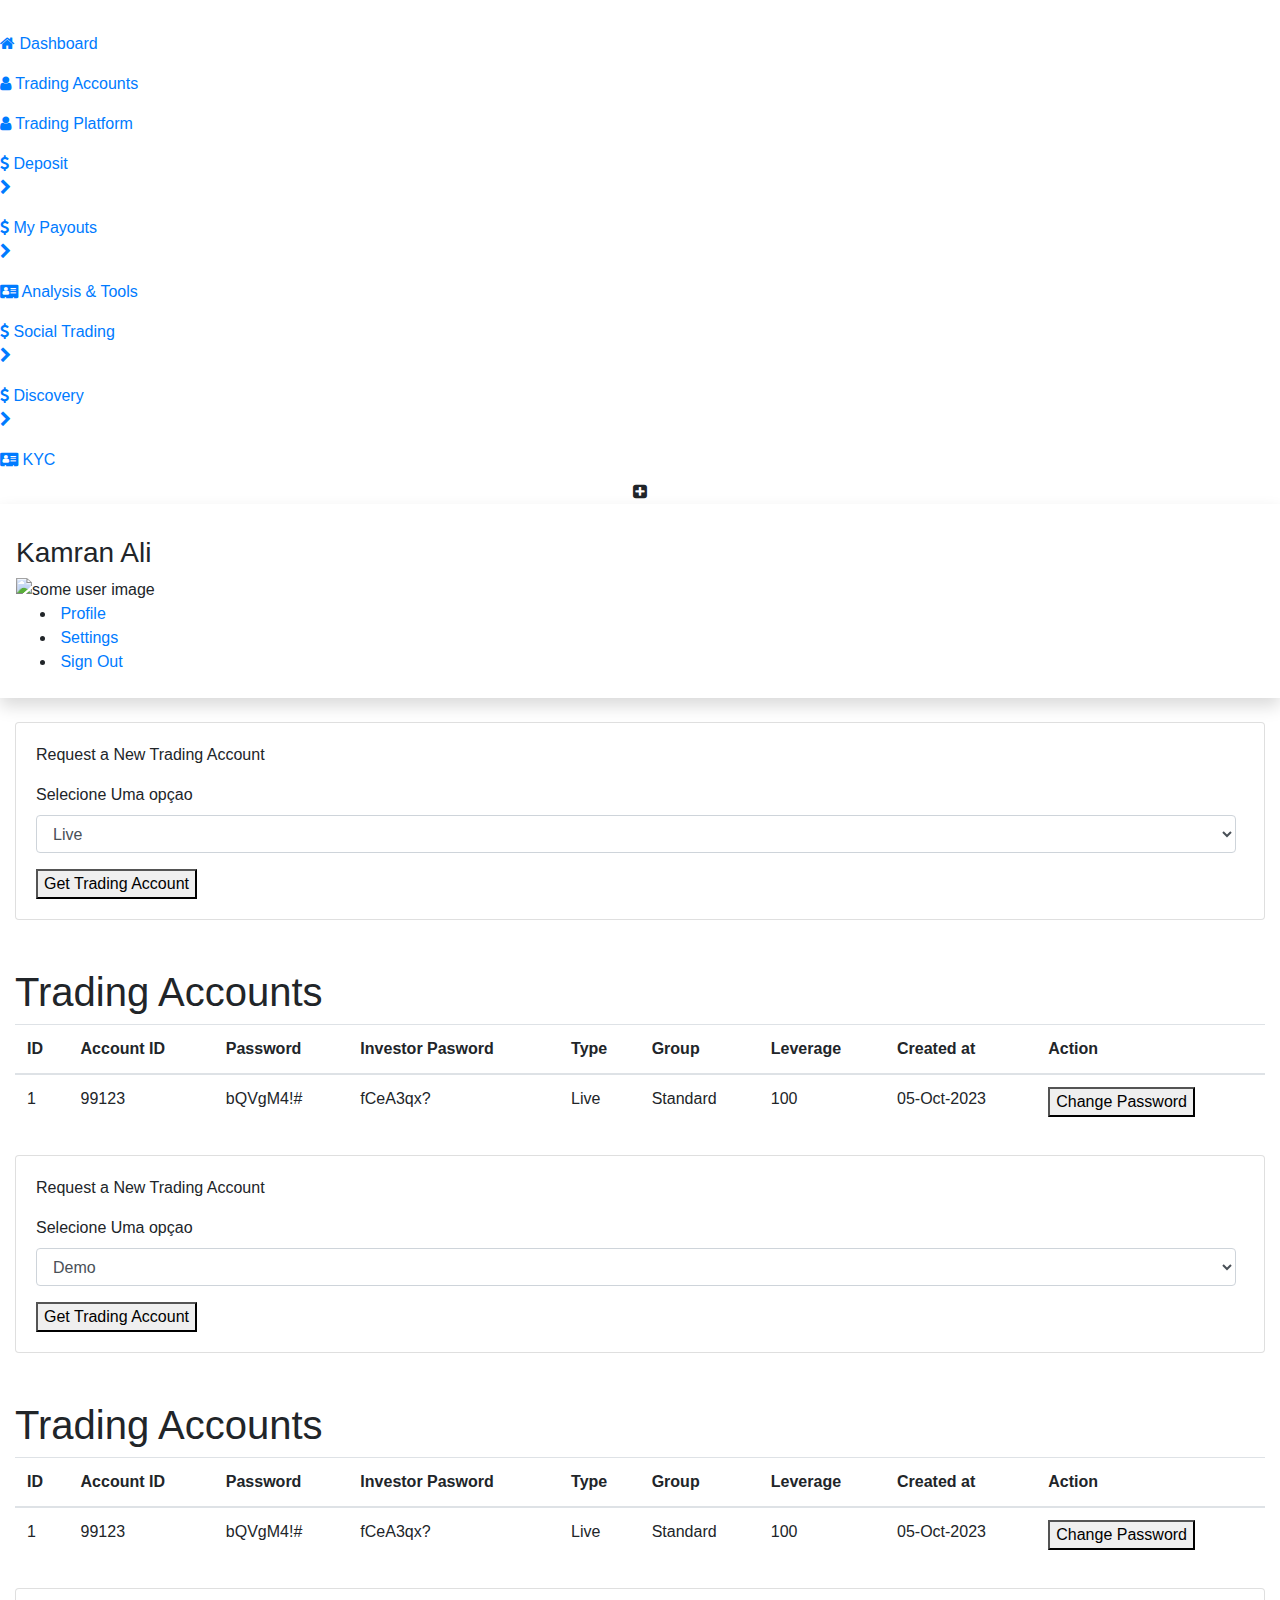
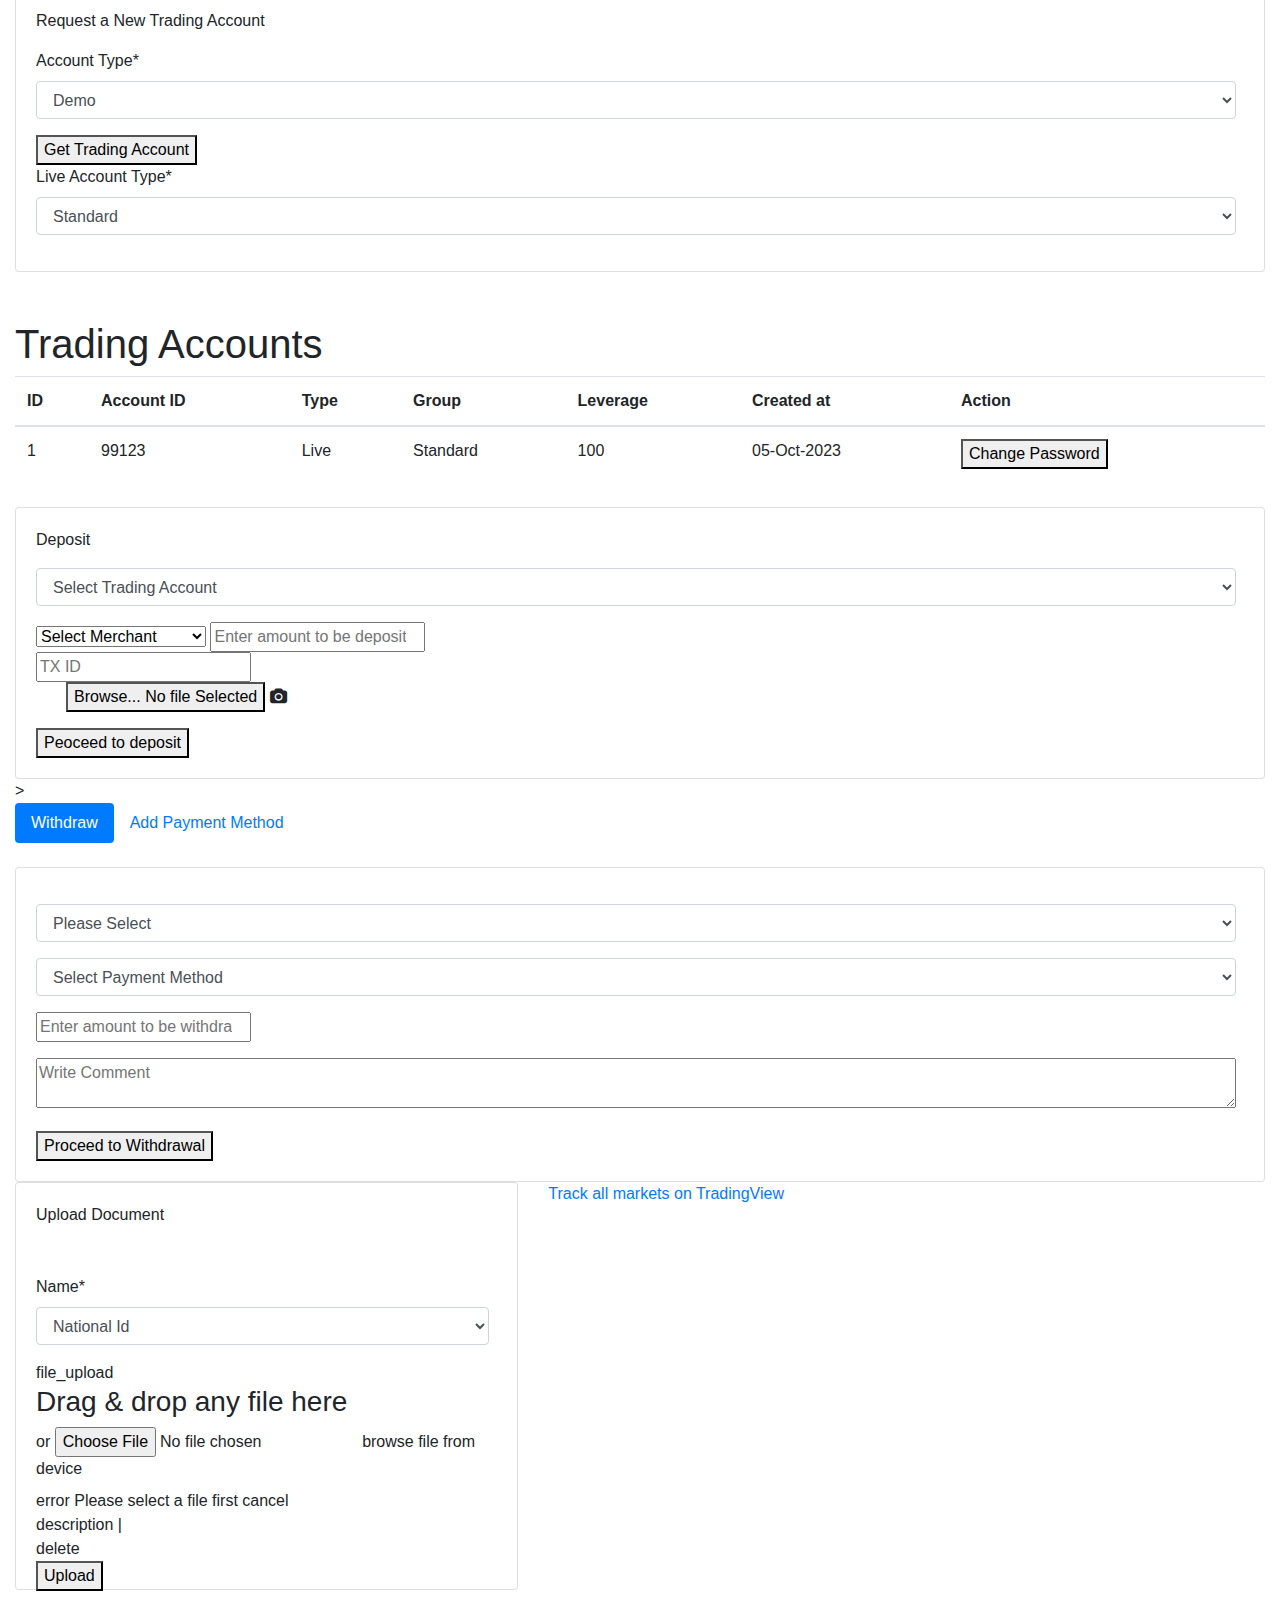
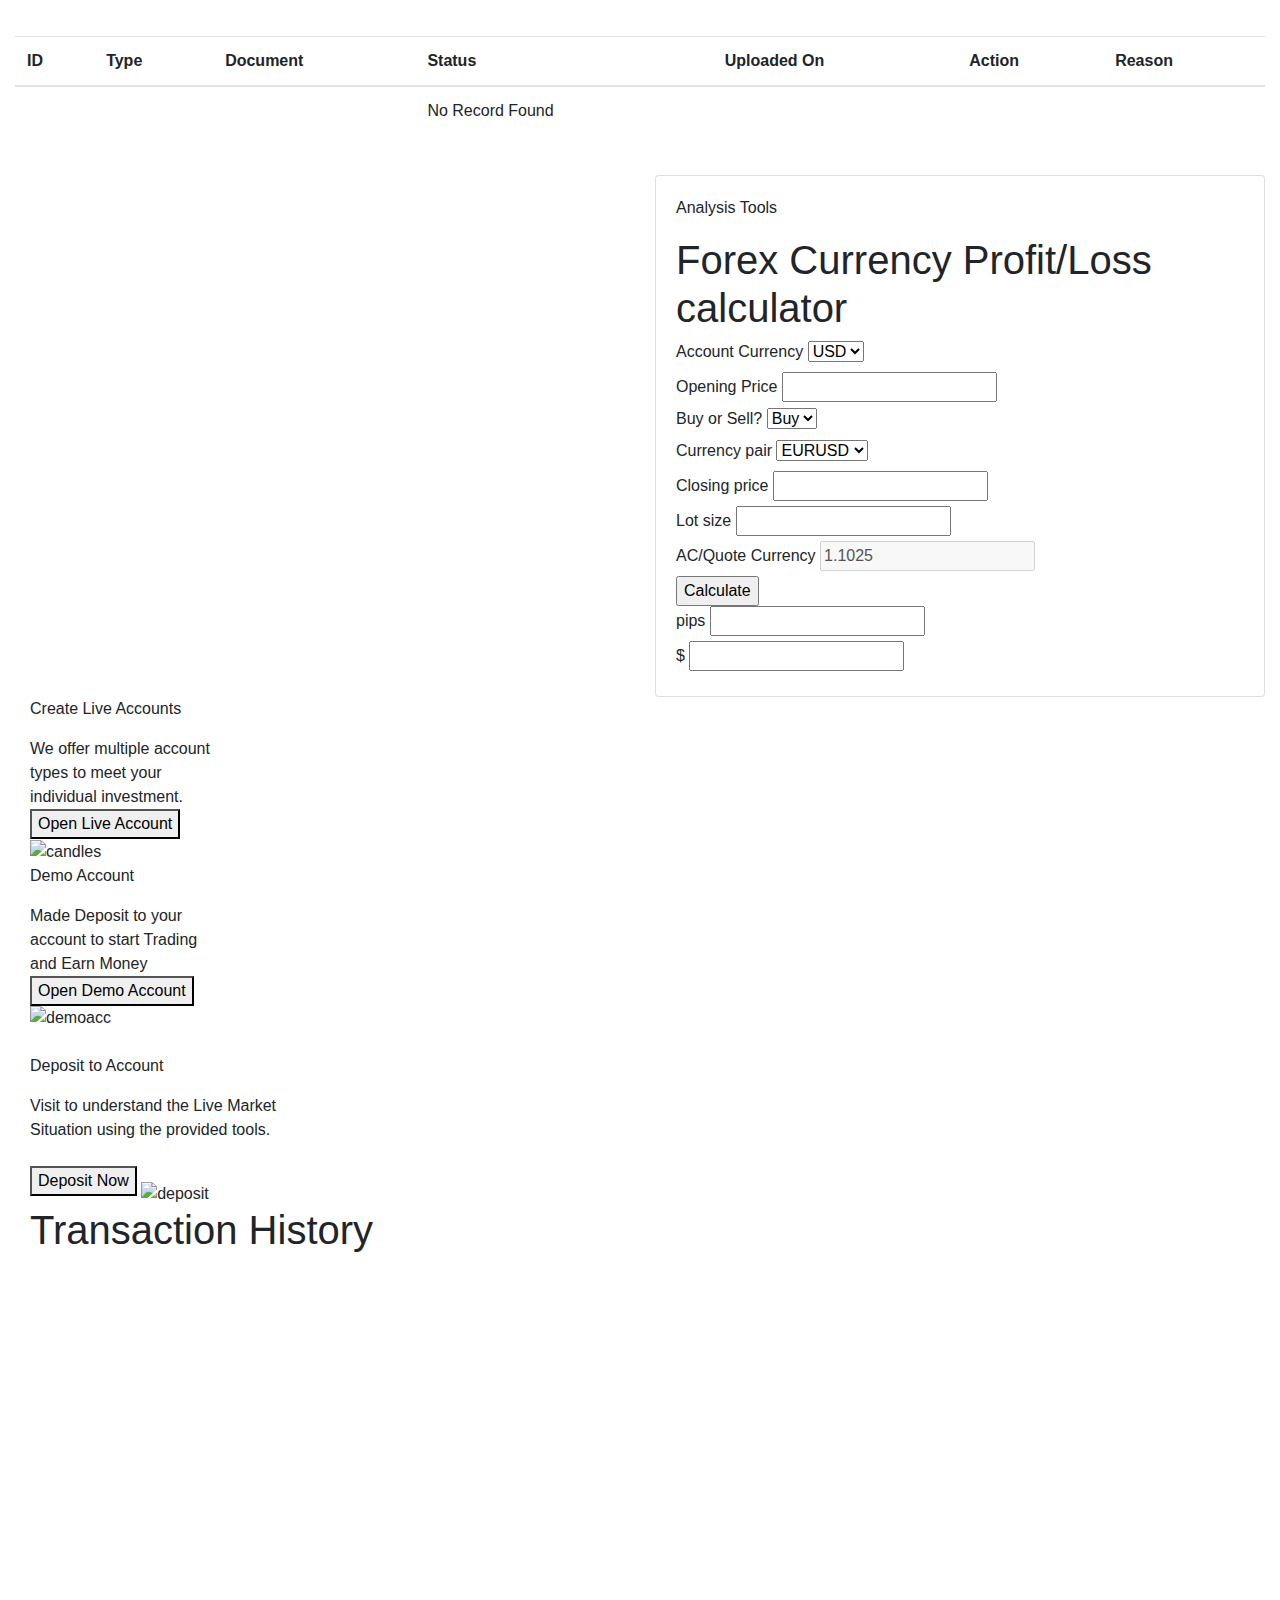
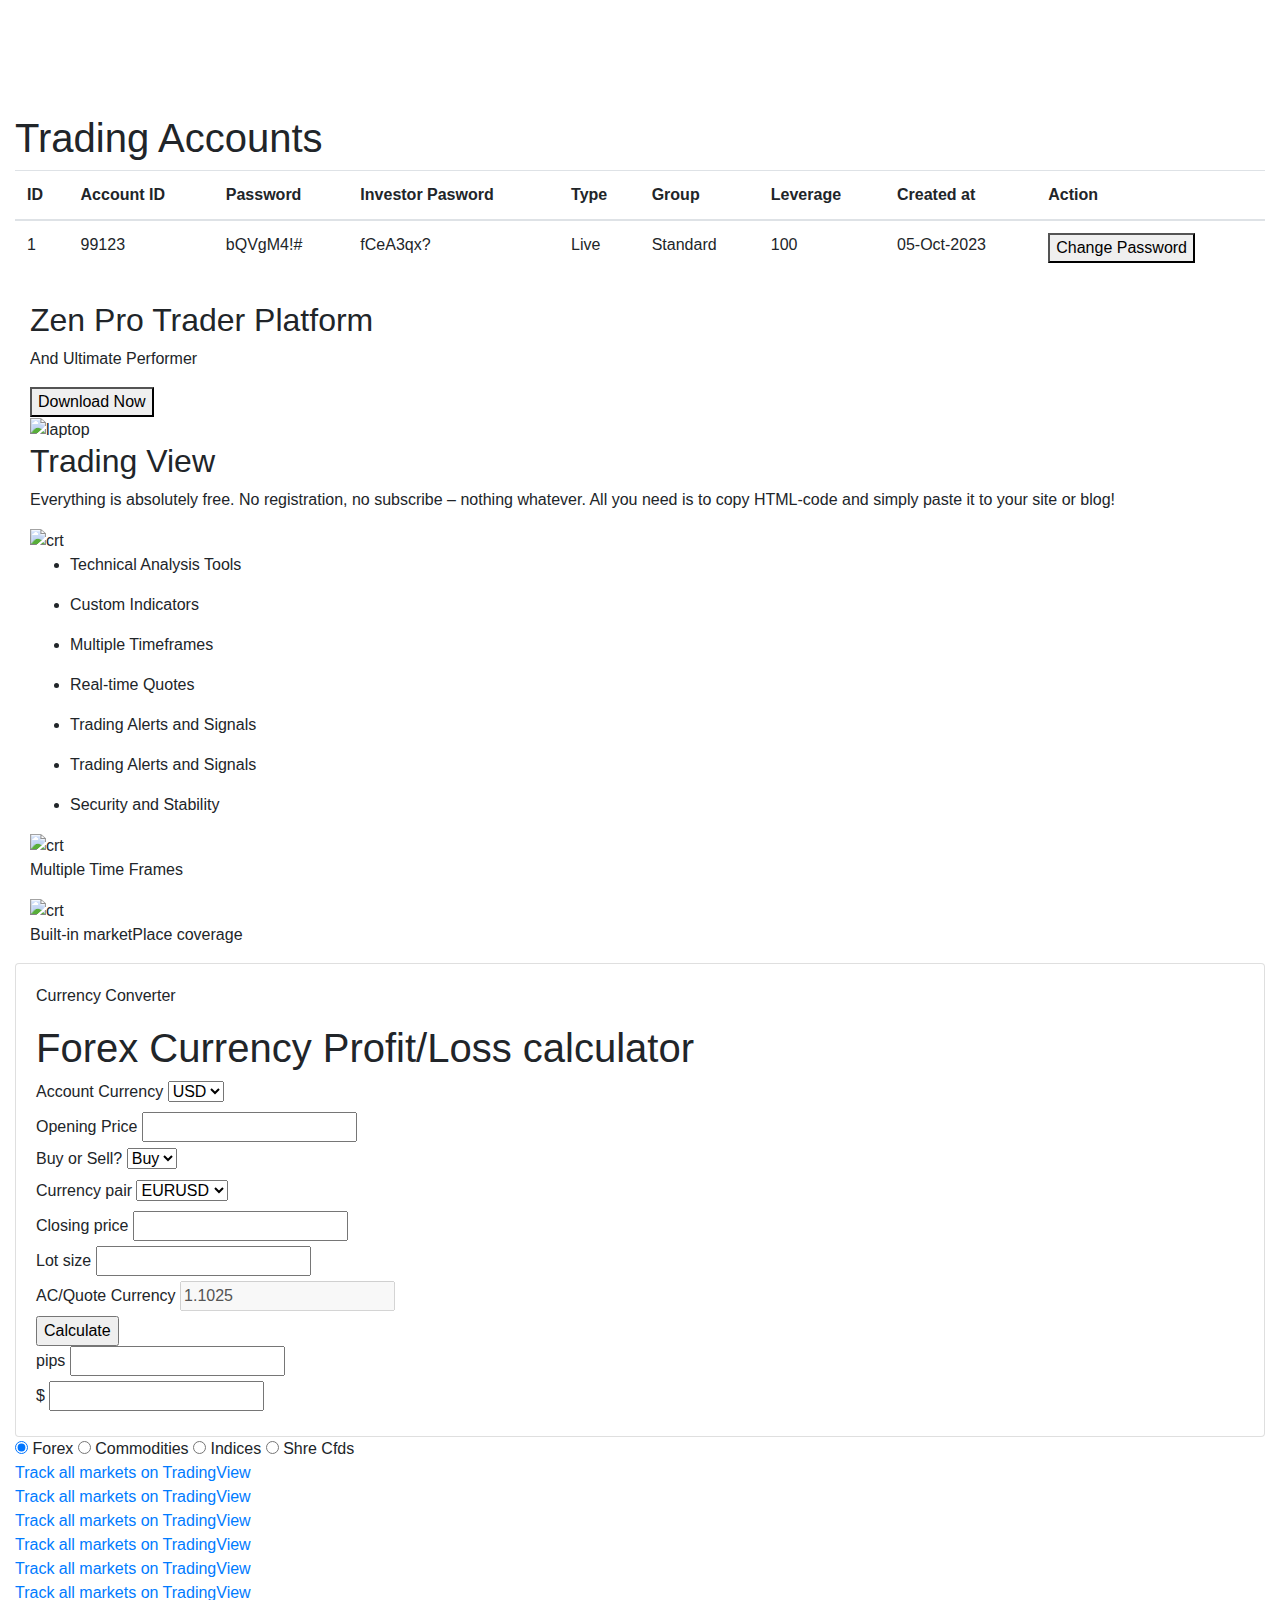
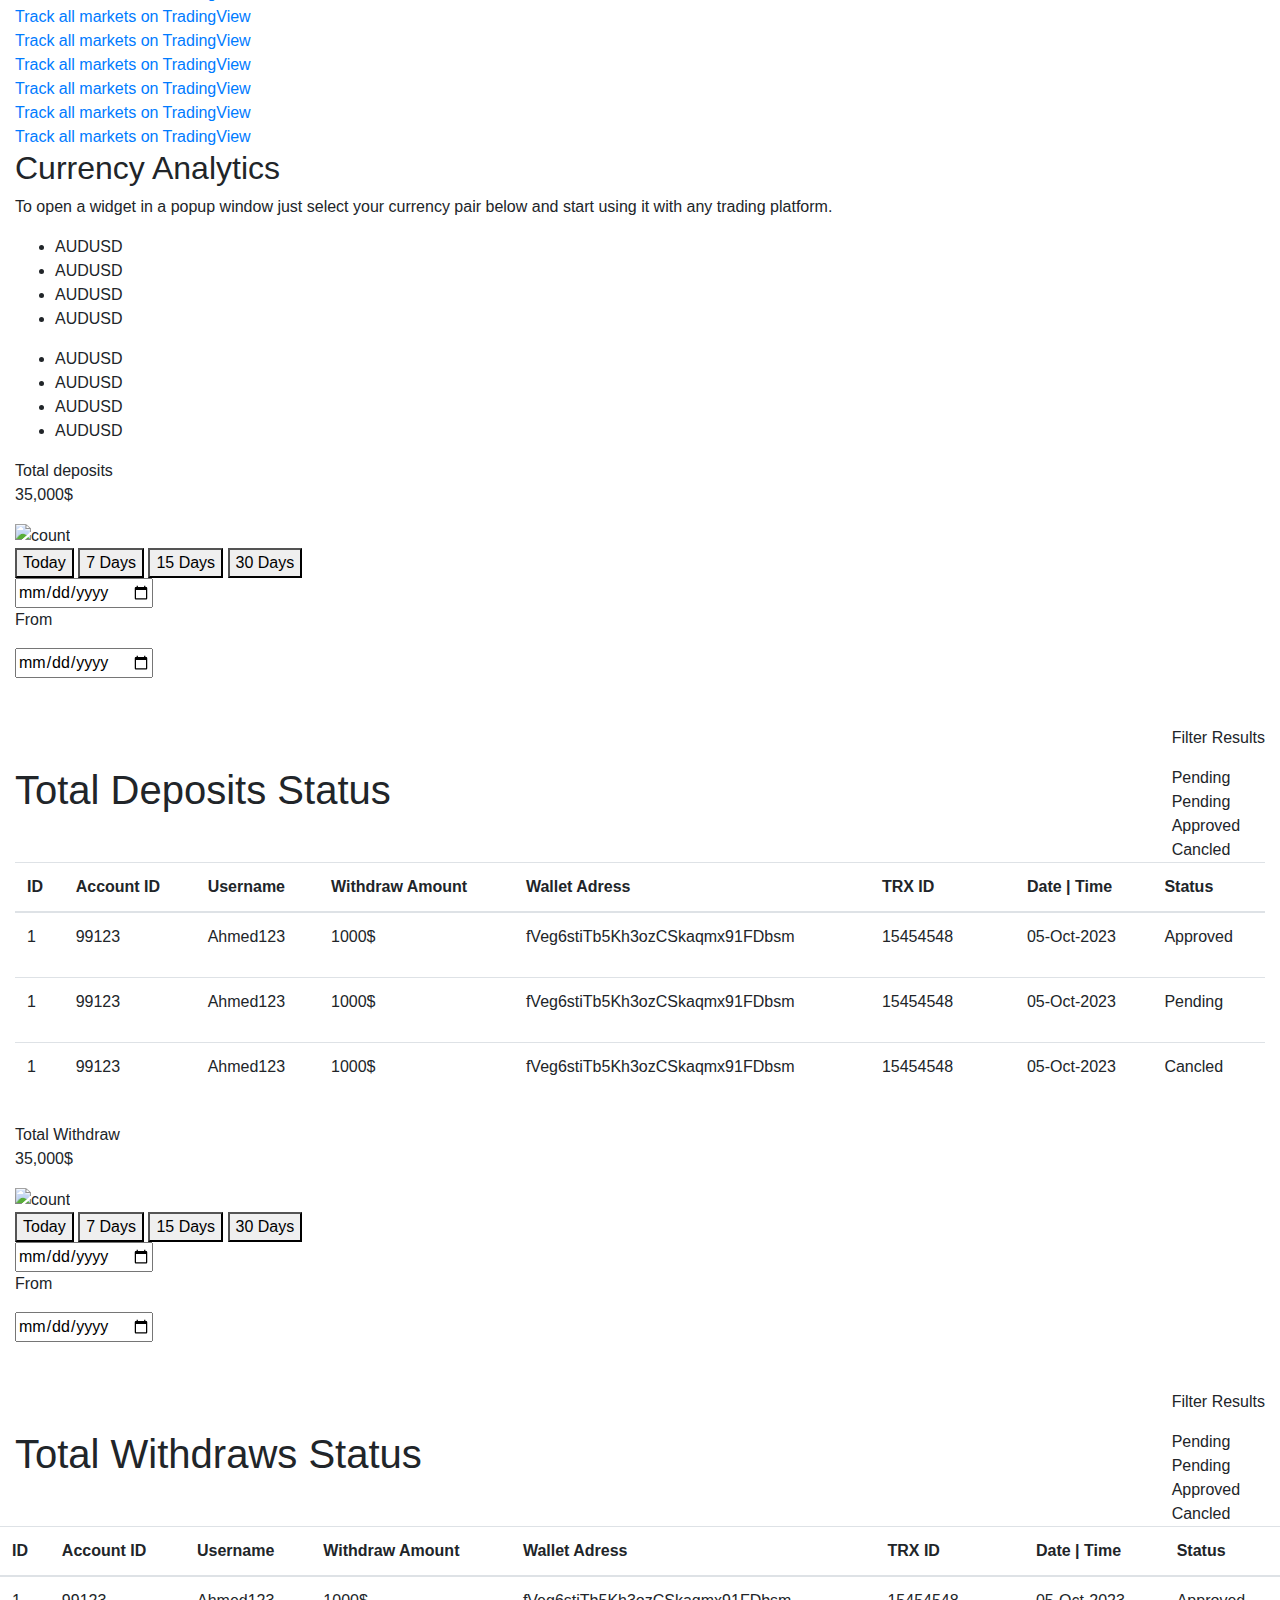
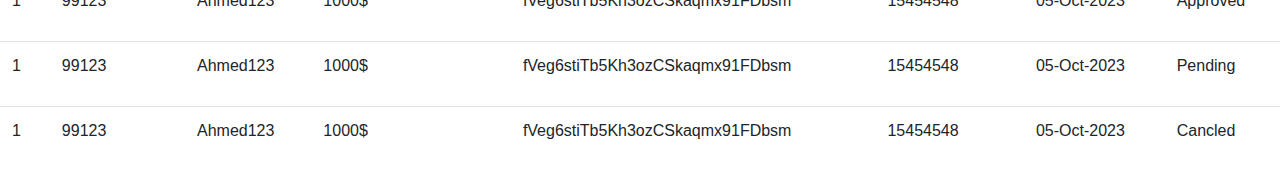
==== index.html @ 0a009529 "userdashboard" ====
<!DOCTYPE html>
<html lang="en">

<head>
  <meta charset="utf-8" />
  <meta http-equiv="X-UA-Compatible" content="IE=edge" />
  <meta name="viewport" content="width=device-width, initial-scale=1, shrink-to-fit=no" />

  <title>Dashboard</title>

  <!-- Custom fonts for this template-->
  <link rel="stylesheet" href="https://cdnjs.cloudflare.com/ajax/libs/font-awesome/4.7.0/css/font-awesome.min.css" />

  <link
    href="https://fonts.googleapis.com/css?family=Nunito:200,200i,300,300i,400,400i,600,600i,700,700i,800,800i,900,900i"
    rel="stylesheet" />
  <link href="https://maxcdn.bootstrapcdn.com/bootstrap/4.0.0/css/bootstrap.min.css" rel="stylesheet" />
  <!-- Custom styles for this template-->
  <link href="css/custom.css" rel="stylesheet" />
  <link rel="stylesheet" href="https://cdn.jsdelivr.net/npm/bootstrap@4.6.2/dist/css/bootstrap.min.css"
    integrity="sha384-xOolHFLEh07PJGoPkLv1IbcEPTNtaed2xpHsD9ESMhqIYd0nLMwNLD69Npy4HI+N" crossorigin="anonymous" />
  <link rel="stylesheet" href="https://maxcdn.bootstrapcdn.com/bootstrap/4.3.1/css/bootstrap.min.css">
  <script src="https://ajax.googleapis.com/ajax/libs/jquery/3.4.1/jquery.min.js">
  </script>
  <script src="https://cdnjs.cloudflare.com/ajax/libs/popper.js/1.14.7/umd/popper.min.js">
  </script>
  <script src="https://maxcdn.bootstrapcdn.com/bootstrap/4.3.1/js/bootstrap.min.js">
  </script>
</head>

<body id="page-top">
  <!-- Page Wrapper -->
  <div id="wrapper">
    <!-- Sidebar -->
    <ul class="navbar-nav bg-gradient-primary sidebar sidebar-dark accordion" id="accordionSidebar">
      <!-- Sidebar - Brand -->
      <a class="sidebar-brand d-flex align-items-center justify-content-center" href="index.html">
        <div class="sidebar-brand-text mx-3">
          <img src="/img/logo-new.png" alt="" class="log-with">
        </div>
      </a>

      <!-- Nav Item - Dashboard -->
      <li class="nav-item active">
        <a class="nav-link" href="index.html">
          <div class="navLinkWrap">
            <i class="fa fa-home Navicon" aria-hidden="true"></i>
            <span>Dashboard</span>
          </div>
        </a>
      </li>

      <!-- Nav Item - Pages Collapse Menu -->


      <li class="nav-item">
        <a class="nav-link collapsed" href="#" id="switchButton3">
          <div class="navLinkWrap">
            <i class="fa fa-user Navicon" aria-hidden="true"></i>
            <span>Trading Accounts</span>
          </div>
        </a>
      </li>
      <li class="nav-item">
        <a class="nav-link collapsed" href="#" id="switchButton3">
          <div class="navLinkWrap">
            <i class="fa fa-user Navicon" aria-hidden="true"></i>
            <span id="switchButton15">Trading Platform</span>

          </div>
        </a>
      </li>
      <!-- Deposit new -->
      <li class="nav-item">
        <a class="nav-link collapsed" href="#" data-toggle="collapse" data-target="#collapseseven" aria-expanded="true"
          aria-controls="collapseseven">
          <div class="navLinkWrap">
            <i class="fa fa-usd Navicon" aria-hidden="true"></i>
            <span>Deposit</span>
          </div>

          <i class="fa fa-chevron-right" aria-hidden="true"></i>
        </a>
        <div id="collapseseven" class="collapse" aria-labelledby="headingTwo" data-parent="#accordionSidebar">
          <div class="bg-custom py-2 collapse-inner rounded">

            <a class="collapse-item" id="switchButton9" href="#">Deposit now</a>
            <a class="collapse-item" id="switchButton10" href="#">Deposit Status</a>
          </div>
        </div>
      </li>
      <!-- Deposit new Emd -->
      <li class="nav-item">
        <a class="nav-link collapsed" href="#" data-toggle="collapse" data-target="#collapseTwo" aria-expanded="true"
          aria-controls="collapseTwo">
          <div class="navLinkWrap">
            <i class="fa fa-usd Navicon" aria-hidden="true"></i>
            <span>My Payouts</span>
          </div>

          <i class="fa fa-chevron-right" aria-hidden="true"></i>
        </a>
        <div id="collapseTwo" class="collapse" aria-labelledby="headingTwo" data-parent="#accordionSidebar">
          <div class="bg-custom py-2 collapse-inner rounded">

            <a class="collapse-item" id="switchButton4" href="#">Withdraw Now</a>
            <a class="collapse-item" id="switchButton5" href="#">Withdraw Status</a>
          </div>
        </div>
      </li>

      <li class="nav-item" id="switchButton8">
        <a class="nav-link collapsed" href="#">
          <div class="navLinkWrap">
            <i class="fa fa-address-card Navicon" aria-hidden="true"></i>
            <span> Analysis & Tools</span>
          </div>
        </a>
      </li>
      <li class="nav-item">
        <a class="nav-link collapsed" href="#" data-toggle="collapse" data-target="#collapseThree" aria-expanded="true"
          aria-controls="collapseThree">
          <div class="navLinkWrap">
            <i class="fa fa-usd Navicon" aria-hidden="true"></i>
            <span>Social Trading</span>
          </div>

          <i class="fa fa-chevron-right" aria-hidden="true"></i>
        </a>
        <div id="collapseThree" class="collapse" aria-labelledby="headingTwo" data-parent="#accordionSidebar">
          <div class="bg-custom py-2 collapse-inner rounded">

            <a class="collapse-item" href="#">Social Trading Account</a>
            <a class="collapse-item" href="#">Social Trading Provider</a>
            <a class="collapse-item" href="#">Social Trading Login</a>
          </div>
        </div>
      </li>
      <li class="nav-item">
        <a class="nav-link collapsed" href="#" data-toggle="collapse" data-target="#collapsenew" aria-expanded="true"
          aria-controls="collapsenew">
          <div class="navLinkWrap">
            <i class="fa fa-usd Navicon" aria-hidden="true"></i>
            <span>Discovery</span>
          </div>

          <i class="fa fa-chevron-right" aria-hidden="true"></i>
        </a>
        <div id="collapsenew" class="collapse" aria-labelledby="headingTwo" data-parent="#accordionSidebar">
          <div class="bg-custom py-2 collapse-inner rounded">


            <a class="collapse-item" id="switchButton51" href="#">Technical Analysis</a>
            <a class="collapse-item" id="switchButton16" href="#">Currency Converter</a>
          </div>
        </div>
      </li>
      <li class="nav-item" id="switchButton7">
        <a class="nav-link collapsed" href="#">
          <div class="navLinkWrap">
            <i class="fa fa-address-card Navicon" aria-hidden="true"></i>
            <span>KYC</span>
          </div>
        </a>
      </li>




      <!-- Sidebar Toggler (Sidebar) -->
      <div class="text-center d-none d-md-inline sidebarPlus">
        <span class="rounded-circle border-0">
          <i id="sidebarToggle" class="fa fa-plus-square" aria-hidden="true"></i>
        </span>
      </div>
    </ul>
    <!-- End of Sidebar -->

    <!-- Content Wrapper -->
    <div id="content-wrapper" class="d-flex flex-column">
      <!-- Main Content -->
      <div id="content">
        <!-- Topbar -->
        <nav class="navbar navbar-expand navbar-light topbar mb-4 static-top shadow">
          <!-- Sidebar Toggle (Topbar) -->
         

          <!-- Topbar Navbar -->
          <div class="avatar_cus">
        <img src="/img/nova.png" alt="" class="nva">
            <div class="profile">
              <div class="user">
                <h3>Kamran Ali</h3>
              
              </div>
              <div class="img-box">
                <img src="https://i.postimg.cc/BvNYhMHS/user-img.jpg" alt="some user image">
              </div>
            </div>
            <div class="menucus">
              <ul>
                <li><a href="user-profile.html"><i class="ph-bold ph-user"></i>&nbsp;Profile</a></li>
                <li><a href="#"><i class="ph-bold ph-gear-six"></i>&nbsp;Settings</a></li>
                <li><a href="#"><i class="ph-bold ph-sign-out"></i>&nbsp;Sign Out</a></li>
              </ul>
            </div>
          </div>
        </nav>
        <!-- End of Topbar -->

        <!-- Begin Page Content -->
        <div class="body-pge">
          <!-- Live Screen -->
          <div class="button-inner-page" id="screen2">
            <div class="container-fluid">
              <div class="card  h-100">
                <div class="card-body">
                  <div class="row no-gutters align-items-center">
                    <div class="col mr-2">
                      <div class="card-ttle">
                        <p> Request a New Trading Account
                        </p>
                      </div>
                      <div class="custom mt-3">
                        <form action="" id="form2">
                          <div class="mb-3">
                            <label class="form-label">Selecione Uma opçao</label>
                            <select class="selectpicker form-control" title="Selecione uma opçao">
                              <option value="1">Live</option>
                            </select>
                          </div>
                          <button type="button" class="open-btn" id="myBtn">Get Trading Account</button>
                        </form>

                        <div class="resultado"></div>
                      </div>
                    </div>

                  </div>
                </div>
              </div>
              <div class="maintable">
                <div class="title-table mt-lg-5">
                  <h1>Trading Accounts</h1>
                </div>
              </div>
              <div class="table-trans">

                <table id="responsive-data-table" class="table dt-responsive nowrap" style="width:100%">
                  <thead>
                    <tr>
                      <th>ID </th>
                      <th>Account ID </th>
                      <th>Password</th>
                      <th>Investor Pasword</th>
                      <th>Type</th>
                      <th>Group</th>
                      <th>Leverage</th>
                      <th>Created at</th>
                      <th>Action</th>
                    </tr>
                  </thead>

                  <tbody>
                    <tr>
                      <td>1</td>
                      <td>99123</td>
                      <td>bQVgM4!#</td>
                      <td>fCeA3qx? </td>
                      <td>
                        <div class="live">
                          <p>Live</p>
                        </div>
                      </td>
                      <td>Standard</td>
                      <td>
                        <div class="levergae">
                          <p>100</p>
                        </div>
                      </td>
                      <td>05-Oct-2023 </td>
                      <td>
                        <div class="btns-ivestor">
                          <button>Change Password</button>

                        </div>
                      </td>
                    </tr>

                  </tbody>
                </table>
              </div>
            </div>

          </div>
          <!-- Demo Screen -->
          <div class="button-inner-page" id="demo">
            <div class="container-fluid">
              <div class="card  h-100">
                <div class="card-body">
                  <div class="row no-gutters align-items-center">
                    <div class="col mr-2">
                      <div class="card-ttle">
                        <p> Request a New Trading Account
                        </p>
                      </div>
                      <div class="custom mt-3">
                        <form action="" id="form2">
                          <div class="mb-3">
                            <label class="form-label">Selecione Uma opçao</label>
                            <select class="selectpicker form-control" title="Selecione uma opçao">
                              <option value="1">Demo</option>
                            </select>
                          </div>
                          <button type="submit" class="open-btn">Get Trading Account</button>
                        </form>

                        <div class="resultado"></div>
                      </div>
                    </div>

                  </div>
                </div>
              </div>
              <div class="maintable">
                <div class="title-table mt-lg-5">
                  <h1>Trading Accounts</h1>
                </div>
              </div>
              <div class="table-trans">

                <table id="responsive-data-table" class="table dt-responsive nowrap" style="width:100%">
                  <thead>
                    <tr>
                      <th>ID </th>
                      <th>Account ID </th>
                      <th>Password</th>
                      <th>Investor Pasword</th>
                      <th>Type</th>
                      <th>Group</th>
                      <th>Leverage</th>
                      <th>Created at</th>
                      <th>Action</th>
                    </tr>
                  </thead>

                  <tbody>
                    <tr>
                      <td>1</td>
                      <td>99123</td>
                      <td>bQVgM4!#</td>
                      <td>fCeA3qx? </td>
                      <td>
                        <div class="live">
                          <p>Live</p>
                        </div>
                      </td>
                      <td>Standard</td>
                      <td>
                        <div class="levergae">
                          <p>100</p>
                        </div>
                      </td>
                      <td>05-Oct-2023 </td>
                      <td>
                        <div class="btns-ivestor">
                          <button>Change Password</button>

                        </div>
                      </td>
                    </tr>

                  </tbody>
                </table>
              </div>
            </div>

          </div>
          <!-- Demo screen End  -->
          <!-- Trading Account -->
          <div class="button-inner-page" id="trading">
            <div class="container-fluid">
              <div class="card  h-100">
                <div class="card-body">
                  <div class="row no-gutters align-items-center">
                    <div class="col mr-2">
                      <div class="card-ttle">
                        <p> Request a New Trading Account
                        </p>
                      </div>
                      <div class="custom mt-3 trade-item">
                        <div class="form-trade">
                          <form action="" id="form3">
                            <div class="mb-3">
                              <label class="form-label text-label">Account Type*</label>
                              <select class="selectpicker form-control frm" title="Selecione uma opçao">
                                <option value="1">Demo</option>
                                <option value="1">Live</option>
                              </select>
                            </div>

                          </form>
                          <button class="open-btn" data-toggle="modal" data-target="#smallModaltwo">Get Trading
                            Account</button>
                        </div>

                        <form action="" id="form3">
                          <div class="mb-3">
                            <label class="form-label text-label">Live Account Type*</label>
                            <select class="selectpicker form-control frm" title="Selecione uma opçao">
                              <option value="1">Standard</option>
                              <option value="1">Pro</option>
                              <option value="1">ECN</option>
                              <option value="1">Zero</option>
                            </select>
                          </div>

                        </form>
                        <div class="resultado"></div>
                      </div>
                    </div>

                  </div>
                </div>
              </div>
              <div class="maintable">
                <div class="title-table mt-lg-5">
                  <h1>Trading Accounts</h1>
                </div>
              </div>
              <div class="table-trans">

                <table id="responsive-data-table" class="table dt-responsive nowrap" style="width:100%">
                  <thead>
                    <tr>
                      <th>ID </th>
                      <th>Account ID </th>
                      <!-- <th>Password</th>
                      <th>Investor Pasword</th> -->
                      <th>Type</th>
                      <th>Group</th>
                      <th>Leverage</th>
                      <th>Created at</th>
                      <th>Action</th>
                    </tr>
                  </thead>

                  <tbody>
                    <tr>
                      <td>1</td>
                      <td>99123</td>
                      <!-- <td>bQVgM4!#</td>
                      <td>fCeA3qx? </td> -->
                      <td>
                        <div class="live">
                          <p>Live</p>
                        </div>
                      </td>
                      <td>Standard</td>
                      <td>
                        <div class="levergae">
                          <p>100</p>
                        </div>
                      </td>
                      <td>05-Oct-2023 </td>
                      <td>
                        <div class="btns-ivestor">
                          <button>Change Password</button>

                        </div>
                      </td>
                    </tr>

                  </tbody>
                </table>
              </div>
            </div>

          </div>

          <!-- Deposits sidebar clicking -->
          <div class="button-inner-page" id="Deposits">
            <div class="container-fluid">
              <div class="card  h-100">
                <div class="card-body">
                  <div class="row no-gutters align-items-center">
                    <div class="col mr-2">
                      <div class="card-ttle">
                        <p> Deposit
                        </p>
                      </div>
                      <div class="custom mt-3 trade-item">
                        <div class="form-trade6">
                          <form action="" id="form3">
                            <div class="mb-3">
                              <select class="selectpicker form-control frm" title="Selecione uma opçao">
                                <option value="1">Select Trading Account</option>

                              </select>
                            </div>

                          </form>
                          <form action="" id="form3">
                            <div class="mb-3">
                              <select>
                                <option value="1">Select Merchant</option>
                                <option value="1" id="switchButton61">Tether/USDT TRC20</option>
                                <option value="1" id="switchButton62">BitCoin</option>
                                <option value="1" id="switchButton63">TopUp</option>
                                <option value="1" id="switchButton64">Tron - TRX</option>
                                <option value="1" id="switchButton65">Perfect Money</option>
                                <option value="1" id="switchButton66">DogeCoin</option>
                                <option value="1" id="switchButton67">Binanece - BNB</option>
                                <option value="1" id="switchButton68">Steller - XLM </option>
                                <option value="1" id="switchButton69">Shiba Inu - SHIB</option>
                                <option value="1" id="switchButton70">Prometeus - PROM</option>
                                <option value="1" id="switchButton71">Ripple - XRP</option>
                                <option value="1" id="switchButton72">Cardano - ADA</option>

                              </select>
                              <input type="number" placeholder="Enter amount to be deposit" class="amint">
                              <div class="screensht" id="option1Content">
                                <input type="text" name="" id="" placeholder="TX ID">
                                <div class="container">
                                  <div class="row">
                                    <div class="form-groupddd">

                                      <div class="file-upload">
                                        <button class="btn-upload">
                                          <span class="text-browse">Browse..</span>
                                          <span class="text-file-name">No file selected</span>
                                        </button>
                                        <i class="fa fa-camera i-pic-upload"></i>
                                        <i class="i-deselect"></i>
                                        <input type="file" class="form-control d-none" id="s-pic">
                                      </div>
                                    </div>
                                  </div>

                                </div>
                              </div>
                            </div>


                          </form>
                          <button class="open-btn">Peoceed to deposit</button>
                        </div>
                      </div>
                    </div>

                  </div>
                </div>
              </div>
              >


            </div>

          </div>
          <!-- Deposit sidebar clicking End  -->

          <!-- withdraw sidebar clicking -->
          <div class="button-inner-page" id="withdrawnow">

            <div class="container-fluid">
              <div class="row">
                <div class="col-md-12">
                  <ul class="nav nav-pills">
                    <li class="nav-item-sys">
                      <a class="nav-link newwest active" data-toggle="pill" href="#flamingo" role="tab"
                        aria-controls="pills-flamingo" aria-selected="true">Withdraw</a>
                    </li>
                    <li class="nav-item-sys">
                      <a class="nav-link newwest" data-toggle="pill" href="#cuckoo" role="tab"
                        aria-controls="pills-cuckoo" aria-selected="false">Add Payment Method</a>
                    </li>


                  </ul>
                  <div class="tab-content">
                    <div class="tab-pane fade show active" id="flamingo" role="tabpanel" aria-labelledby="flamingo-tab">
                      <div class="card  h-100 mt-4">
                        <div class="card-body">
                          <div class="row no-gutters align-items-center">
                            <div class="col mr-2">

                              <div class="custom mt-3 trade-item">
                                <div class="form-trade6">
                                  <form action="" id="form3">
                                    <div class="mb-3">
                                      <select class="selectpicker form-control frm" title="Selecione uma opçao">
                                        <option value="1">Please Select</option>

                                      </select>
                                      <form action="" id="form3">
                                        <div class="mt-3">
                                          <select class="selectpicker form-control frm" title="Selecione uma opçao">
                                            <option value="1">Select Payment Method</option>
    
    
                                          </select>
                                        </div>
    
                                      </form>
                                      <input type="number" placeholder="Enter amount to be withdrawal" class="mt-3">
                                      
                                      <textarea class="textarea mt-3" ng-model="text2" placeholder="Write Comment" style="width: 100%; height: 50px;"></textarea>
                                    </div>

                                  </form>
                                 

                                  <button class="open-btn" id="myBtn2">Proceed to Withdrawal</button>
                                </div>
                              </div>
                            </div>

                          </div>
                        </div>
                      </div>
                    </div>

                    <div class="tab-pane fade" id="cuckoo" role="tabpanel" aria-labelledby="profile-tab">
                      <div class="card  h-100 mt-4">
                        <div class="card-body">
                          <div class="row no-gutters align-items-center">
                            <div class="col mr-2">

                              <div class="custom mt-3 trade-item">
                                <div class="form-trade6">
                                  <form action="" id="form3">
                                    <div class="mb-3">
                                      <select class="selectpicker form-control frm" title="Selecione uma opçao">
                                        <option value="1">Please Select</option>

                                      </select>
                                      <form action="" id="form3 ">
                                        <div class="my-3">
                                          <select class="selectpicker form-control frm" title="Selecione uma opçao">
                                            <option value="1">Select Payment Method</option>
                                            <option id="switchButton12">Wire transfer</option>
                                            <option>Bit Coin</option>
                                            <option>Perfect Money</option>
                                            <option>USDT / Tether</option>
                                            <option>Doge Coin</option>
                                            <option>BNB</option>
                                            <option>ETH</option>
                                            <option>XLM</option>
                                            <option>SHIB</option>
                                            <option>PROM</option>
                                            <option>XRP</option>
                                            <option>ADA</option>
                                            <option>TRX</option>

                                          </select>
                                        </div>

                                      </form>
                                      <input type="text" placeholder="Enter Wallet Adress" >
                                      <input type="text" placeholder="Enter Account Title" class="my-3">
                                      
                                    
                                    </div>

                                  </form>


                                  <button class="open-btn" id="myBtn2">Submit</button>
                                </div>
                              </div>
                            </div>

                          </div>
                        </div>
                      </div>
                      <div class="button-inner-page-n">
                        <div class="container-fluid">
                          <!-- Filter Total Sum -->
                        
                          <!-- Filter End  -->
              
                          <div class="table-trans">
              
                            <table id="responsive-data-table" class="table dt-responsive nowrap" style="width:100%">
                              <thead>
                                <tr>
                                  <th>ID </th>
                                  <th>Account ID </th>
                                  <th>Username</th>
                                  <th>Demo / Live</th>
                                  <th>Payment Method</th>
                                  <th>Wallet Adress</th>
                                 
                                  <th></th>
                                  <th>Account Title</th>
                                  <th>Action </th>
                                </tr>
                              </thead>
              
                              <tbody>
                                <tr>
                                  <td>1</td>
                                  <td>99123</td>
                                  <td>Ahmed123</td>
                                  <td>
                                    <div class="live">
                                      <p>Live</p>
                                    </div>
                                  </td>
                                  <td>Wire Transfer</td>
                                  <td>
                                    fVeg6stiTb5Kh3ozCSkaqmx91FDbsm
                                  </td>
                                 
                                  <td>
              
                                  </td>
                                  <td>Junaid Mirza </td>
                                  <td>
                                    <button class="edt">Edit</button>
                                  </td>
                                </tr>
                                <tr>
                                  <td>1</td>
                                  <td>99123</td>
                                  <td>Ahmed123</td>
                                  <td>
                                    <div class="live">
                                      <p>Live</p>
                                    </div>
                                  </td>
                                  <td>Wire Transfer</td>
                                  <td>
                                    fVeg6stiTb5Kh3ozCSkaqmx91FDbsm
                                  </td>
                                 
                                  <td>
              
                                  </td>
                                  <td>Junaid Mirza </td>
                                  <td>
                                    <button class="edt">Edit</button>
                                  </td>
                                </tr>
                                <tr>
                                  <td>1</td>
                                  <td>99123</td>
                                  <td>Ahmed123</td>
                                  <td>
                                    <div class="live">
                                      <p>Live</p>
                                    </div>
                                  </td>
                                  <td>Wire Transfer</td>
                                  <td>
                                    fVeg6stiTb5Kh3ozCSkaqmx91FDbsm
                                  </td>
                                 
                                  <td>
              
                                  </td>
                                  <td>Junaid Mirza </td>
                                  <td>
                                    <button class="edt">Edit</button>
                                  </td>
                                </tr>
                                <tr>
                                  <td>1</td>
                                  <td>99123</td>
                                  <td>Ahmed123</td>
                                  <td>
                                    <div class="live">
                                      <p>Live</p>
                                    </div>
                                  </td>
                                  <td>Wire Transfer</td>
                                  <td>
                                    fVeg6stiTb5Kh3ozCSkaqmx91FDbsm
                                  </td>
                                 
                                  <td>
              
                                  </td>
                                  <td>Junaid Mirza </td>
                                  <td>
                                    <button class="edt">Edit</button>
                                  </td>
                                </tr>
                              </tbody>
              
                            </table>
                          </div>
                        </div>
              
                      </div>
                     
                    </div>

                  </div>

                </div>
              </div>
            </div>


            <!-- ==== 1 ==== -->

            <!-- Bit Coin Wallet Adress-->
            <!-- input When the user clicks on 'Wallet,' the current div currently displayed should hide, and the div below it should appear. Additionally, the modal should close after clicking this button -->
            <!-- <div class="container-fluid">
              <div class="card  h-100">
                <div class="card-body">
                  <div class="row no-gutters align-items-center">
                    <div class="col mr-2">
                      <div class="card-ttle-gate">
                        <p> Bitcoin
                        </p>
                       <div class="gateway-inp">
                        <input type="text" name="" id="" placeholder="Your Bit Coin Wallet Adress">
                       </div>
                       <div class="updte">
                         <button>Update Details</button>
                       </div>
                      </div>
                     
                    </div>

                  </div>
                </div>
              </div>
             
            </div> -->

            <!--Bit Coin Wallet Adress End -->

            <!-- ==== 2 ==== -->

            <!--Perfect Money Adress -->

            <!-- input When the user clicks on 'Wallet,' the current div currently displayed should hide, and the div below it should appear. Additionally, the modal should close after clicking this button -->
            <!-- <div class="container-fluid">
              <div class="card  h-100">
                <div class="card-body">
                  <div class="row no-gutters align-items-center">
                    <div class="col mr-2">
                      <div class="card-ttle-gate">
                        <p> Perfect Money ID
                        </p>
                       <div class="gateway-inp">
                        <input type="text" name="" id="" placeholder="Your Perfect Money ID">
                       </div>
                       <div class="updte">
                         <button>Update Details</button>
                       </div>
                      </div>
                     
                    </div>

                  </div>
                </div>
              </div>
             
            </div> -->

            <!--Perfect Money Adress End -->

            <!-- ==== 3 ==== -->

            <!--Usdt/Tether Wallet Adress -->

            <!-- input When the user clicks on 'Wallet,' the current div currently displayed should hide, and the div below it should appear. Additionally, the modal should close after clicking this button -->
            <!-- <div class="container-fluid">
              <div class="card  h-100">
                <div class="card-body">
                  <div class="row no-gutters align-items-center">
                    <div class="col mr-2">
                      <div class="card-ttle-gate">
                        <p> Usdt/Tether Wallet
                        </p>
                       <div class="gateway-inp">
                        <input type="text" name="" id="" placeholder="Your Usdt/Tether Wallet Adress">
                       </div>
                       <div class="updte">
                         <button>Update Details</button>
                       </div>
                      </div>
                     
                    </div>

                  </div>
                </div>
              </div>
             
            </div> -->

            <!--Usdt/Tether Wallet Adress End -->

            <!-- ==== 4 ==== -->

            <!--DogeCoin Wallet Adress -->

            <!-- input When the user clicks on 'Wallet,' the current div currently displayed should hide, and the div below it should appear. Additionally, the modal should close after clicking this button -->
            <!-- <div class="container-fluid">
              <div class="card  h-100">
                <div class="card-body">
                  <div class="row no-gutters align-items-center">
                    <div class="col mr-2">
                      <div class="card-ttle-gate">
                        <p> DogeCoin Wallet
                        </p>
                       <div class="gateway-inp">
                        <input type="text" name="" id="" placeholder="Your DogeCoin Wallet Adress">
                       </div>
                       <div class="updte">
                         <button>Update Details</button>
                       </div>
                      </div>
                     
                    </div>

                  </div>
                </div>
              </div>
             
            </div> -->

            <!--DogeCoin Wallet Adress End -->

            <!-- ==== 5 ==== -->

            <!--BNB Wallet Wallet Adress -->

            <!-- input When the user clicks on 'Wallet,' the current div currently displayed should hide, and the div below it should appear. Additionally, the modal should close after clicking this button -->
            <!-- <div class="container-fluid">
              <div class="card  h-100">
                <div class="card-body">
                  <div class="row no-gutters align-items-center">
                    <div class="col mr-2">
                      <div class="card-ttle-gate">
                        <p> BNB Wallet
                        </p>
                       <div class="gateway-inp">
                        <input type="text" name="" id="" placeholder="Your BNB Wallet Adress">
                       </div>
                       <div class="updte">
                         <button>Update Details</button>
                       </div>
                      </div>
                     
                    </div>

                  </div>
                </div>
              </div>
             
            </div> -->

            <!--BNB Wallet Adress End -->

            <!-- ==== 6 ==== -->

            <!--ETH Wallet Wallet Adress -->

            <!-- input When the user clicks on 'Wallet,' the current div currently displayed should hide, and the div below it should appear. Additionally, the modal should close after clicking this button -->
            <!-- <div class="container-fluid">
              <div class="card  h-100">
                <div class="card-body">
                  <div class="row no-gutters align-items-center">
                    <div class="col mr-2">
                      <div class="card-ttle-gate">
                        <p> ETH Wallet
                        </p>
                       <div class="gateway-inp">
                        <input type="text" name="" id="" placeholder="Your ETH Wallet Adress">
                       </div>
                       <div class="updte">
                         <button>Update Details</button>
                       </div>
                      </div>
                     
                    </div>

                  </div>
                </div>
              </div>
             
            </div> -->

            <!--ETH Wallet Adress End -->

            <!-- ==== 7 ==== -->

            <!--XLM Wallet Wallet Adress -->

            <!-- input When the user clicks on 'Wallet,' the current div currently displayed should hide, and the div below it should appear. Additionally, the modal should close after clicking this button -->
            <!-- <div class="container-fluid">
              <div class="card  h-100">
                <div class="card-body">
                  <div class="row no-gutters align-items-center">
                    <div class="col mr-2">
                      <div class="card-ttle-gate">
                        <p> XLM Wallet
                        </p>
                       <div class="gateway-inp">
                        <input type="text" name="" id="" placeholder="Your XLM Wallet Adress">
                       </div>
                       <div class="updte">
                         <button>Update Details</button>
                       </div>
                      </div>
                     
                    </div>

                  </div>
                </div>
              </div>
             
            </div> -->

            <!--XLM Wallet Adress End -->


            <!-- ==== 8 ==== -->

            <!--SHIB Wallet Wallet Adress -->

            <!-- input When the user clicks on 'Wallet,' the current div currently displayed should hide, and the div below it should appear. Additionally, the modal should close after clicking this button -->
            <!-- <div class="container-fluid">
              <div class="card  h-100">
                <div class="card-body">
                  <div class="row no-gutters align-items-center">
                    <div class="col mr-2">
                      <div class="card-ttle-gate">
                        <p> SHIB Wallet
                        </p>
                       <div class="gateway-inp">
                        <input type="text" name="" id="" placeholder="Your SHIB Wallet Adress">
                       </div>
                       <div class="updte">
                         <button>Update Details</button>
                       </div>
                      </div>
                     
                    </div>

                  </div>
                </div>
              </div>
             
            </div> -->

            <!--SHIB Wallet Adress End -->


            <!-- ==== 9 ==== -->

            <!--PROM Wallet Wallet Adress -->

            <!-- input When the user clicks on 'Wallet,' the current div currently displayed should hide, and the div below it should appear. Additionally, the modal should close after clicking this button -->
            <!-- <div class="container-fluid">
              <div class="card  h-100">
                <div class="card-body">
                  <div class="row no-gutters align-items-center">
                    <div class="col mr-2">
                      <div class="card-ttle-gate">
                        <p> PROM Wallet
                        </p>
                       <div class="gateway-inp">
                        <input type="text" name="" id="" placeholder="Your PROM Wallet Adress">
                       </div>
                       <div class="updte">
                         <button>Update Details</button>
                       </div>
                      </div>
                     
                    </div>

                  </div>
                </div>
              </div>
             
            </div> -->

            <!--PROM Wallet Adress End -->


            <!-- ==== 10 ==== -->

            <!--XRP Wallet Wallet Adress -->

            <!-- input When the user clicks on 'Wallet,' the current div currently displayed should hide, and the div below it should appear. Additionally, the modal should close after clicking this button -->
            <!-- <div class="container-fluid">
              <div class="card  h-100">
                <div class="card-body">
                  <div class="row no-gutters align-items-center">
                    <div class="col mr-2">
                      <div class="card-ttle-gate">
                        <p> XRP Wallet
                        </p>
                       <div class="gateway-inp">
                        <input type="text" name="" id="" placeholder="Your XRP Wallet Adress">
                       </div>
                       <div class="updte">
                         <button>Update Details</button>
                       </div>
                      </div>
                     
                    </div>

                  </div>
                </div>
              </div>
             
            </div> -->

            <!--XRP  Wallet Adress End -->


            <!-- ==== 11 ==== -->

            <!--ADA Wallet Wallet Adress -->

            <!-- input When the user clicks on 'Wallet,' the current div currently displayed should hide, and the div below it should appear. Additionally, the modal should close after clicking this button -->
            <!-- <div class="container-fluid">
              <div class="card  h-100">
                <div class="card-body">
                  <div class="row no-gutters align-items-center">
                    <div class="col mr-2">
                      <div class="card-ttle-gate">
                        <p> ADA Wallet
                        </p>
                       <div class="gateway-inp">
                        <input type="text" name="" id="" placeholder="Your ADA Wallet Adress">
                       </div>
                       <div class="updte">
                         <button>Update Details</button>
                       </div>
                      </div>
                     
                    </div>

                  </div>
                </div>
              </div>
             
            </div> -->

            <!--ADA  Wallet Adress End -->


            <!-- ==== 11 ==== -->

            <!--TRX Wallet Wallet Adress -->

            <!-- input When the user clicks on 'Wallet,' the current div currently displayed should hide, and the div below it should appear. Additionally, the modal should close after clicking this button -->
            <!-- <div class="container-fluid">
              <div class="card  h-100">
                <div class="card-body">
                  <div class="row no-gutters align-items-center">
                    <div class="col mr-2">
                      <div class="card-ttle-gate">
                        <p> TRX Wallet
                        </p>
                       <div class="gateway-inp">
                        <input type="text" name="" id="" placeholder="Your TRX Wallet Adress">
                       </div>
                       <div class="updte">
                         <button>Update Details</button>
                       </div>
                      </div>
                     
                    </div>

                  </div>
                </div>
              </div>
             
            </div> -->

            <!--TRX  Wallet Adress End -->

          </div>
          <!-- withdraw sidebar clicking End -->
          <!-- KYC Screen Start -->
          <div class="button-inner-page" id="KYC">
            <div class="container-fluid">
              <div class="row">
                <div class="col-xl-5 col-md-6 mb-4">
                  <div class="card" style="height: 95%;">
                    <div class="card-body">
                      <div class="row no-gutters align-items-center">
                        <div class="col mr-2">
                          <div class="card-ttle">
                            <p>Upload Document
                            </p>
                          </div>
                          <div class="form-trade7">
                            <form action="" id="form3">
                              <div class="mb-3 mt-lg-5">
                                <label class="form-label text-label">Name*</label>
                                <select class="selectpicker form-control frm" title="Selecione uma opçao">
                                  <option value="1">National Id</option>
                                  <option value="1">Passport</option>
                                  <option value="1">Driving Licence</option>
                                  <option value="1">Utillity Bill</option>
                                </select>
                              </div>

                            </form>
                            <form class="form-container" enctype='multipart/form-data'>
                              <div class="upload-files-container">
                                <div class="drag-file-area">
                                  <span class="material-icons-outlined upload-icon"> file_upload </span>
                                  <h3 class="dynamic-message"> Drag & drop any file here </h3>
                                  <label class="label"> or <span class="browse-files"> <input type="file"
                                        class="default-file-input" /> <span class="browse-files-text">browse file</span>
                                      <span>from device</span> </span> </label>
                                </div>
                                <span class="cannot-upload-message"> <span class="material-icons-outlined">error</span>
                                  Please select a file first <span
                                    class="material-icons-outlined cancel-alert-button">cancel</span> </span>
                                <div class="file-block">
                                  <div class="file-info"> <span
                                      class="material-icons-outlined file-icon">description</span> <span
                                      class="file-name"> </span> | <span class="file-size"> </span> </div>
                                  <span class="material-icons remove-file-icon">delete</span>
                                  <div class="progress-bar"> </div>
                                </div>
                                <button type="button" class="upload-button"> Upload </button>
                              </div>
                            </form>
                          </div>
                        </div>

                      </div>
                    </div>
                  </div>
                </div>
                <div class="col-xl-7 col-md-6 mb-4">
                  <!-- SimpleFX widget MARKET OVERVIEW - START -->
                  <!-- TradingView Widget BEGIN -->
                  <div class="tradingview-widget-container">
                    <div class="tradingview-widget-container__widget"></div>
                    <div class="tradingview-widget-copyright"><a href="https://www.tradingview.com/"
                        rel="noopener nofollow" target="_blank"><span class="blue-text">Track all markets on
                          TradingView</span></a></div>
                    <script type="text/javascript"
                      src="https://s3.tradingview.com/external-embedding/embed-widget-forex-cross-rates.js" async>
                        {
                          "width": 700,
                            "height": 600,
                              "currencies": [
                                "EUR",
                                "USD",
                                "JPY",
                                "GBP",
                                "CHF",
                                "AUD",
                                "CAD",
                                "NZD"
                              ],
                                "isTransparent": false,
                                  "colorTheme": "dark",
                                    "locale": "en"
                        }
                      </script>
                  </div>
                  <!-- TradingView Widget END -->
                  <!-- SimpleFX widget - END -->
                </div>
                <div class="col-xl-12 col-md-6 mb-4">

                  <div class="table-trans">

                    <table id="responsive-data-table" class="table dt-responsive nowrap" style="width:100%">
                      <thead>
                        <tr>
                          <th>ID </th>
                          <th>Type</th>
                          <th>Document</th>
                          <th>Status</th>
                          <th>Uploaded On </th>
                          <th>Action</th>
                          <th>Reason</th>

                        </tr>
                      </thead>

                      <tbody>
                        <tr>
                          <td></td>
                          <td></td>
                          <td></td>
                          <td> No Record Found</td>
                          <td>
                          </td>
                          <td></td>
                          <td>
                          </td>
                        </tr>

                      </tbody>
                    </table>
                  </div>
                </div>
              </div>


            </div>

          </div>
          <!-- KYC Screen End  -->

          <!--  Analysis & Tools -->

          <div class="button-inner-page" id="Analysis">
            <div class="container-fluid">
              <div class="row">
                <div class="col-md-6">
                  <iframe id="iframeforexQuotesWidget"
                    src="https://widget.myfxbook.com/widget/market-quotes.html?symbols=AUDUSD,EURGBP,EURUSD,GBPUSD,USDCAD,USDCHF,USDJPY"
                    style="border: 0px; position: relative; height: 396.5px; width: 100%;"
                    allowtransparency="true"></iframe>
                </div>
                <div class="col-md-6">
                  <div class="card  h-100">
                    <div class="card-body calculate">
                      <div class="row no-gutters align-items-center">
                        <div class="col mr-2">
                          <div class="card-ttle">
                            <p> Analysis Tools

                            </p>
                          </div>
                          <h1>Forex Currency Profit/Loss calculator</h1>
                          <div class="calculator calculator--large calculator--pl">

                            <form onsubmit="return profitLoss(event);" id="pl-calculator">


                              <div class="calculator__row">
                                <label for="acc-ccy">Account Currency</label>
                                <select name="" id="acct-ccy">
                                  <option value="USD">USD</option>
                                  <option value="EUR">EUR</option>
                                  <option value="GBP">GBP</option>
                                  <option value="CHF">CHF</option>
                                  <option value="JPY">JPY</option>
                                  <option value="AUD">AUD</option>
                                </select>
                              </div>
                              <div class="calculator__row">
                                <label for="opening-price">Opening Price</label>
                                <input type="text" id="opening-price">
                              </div>
                              <div class="calculator__row">
                                <label for="buy-sell">Buy or Sell?</label>
                                <select name="" id="buy-sell">
                                  <option value="Buy">Buy</option>
                                  <option value="Sell">Sell</option>
                                </select>
                              </div>

                              <div class="calculator__row">
                                <label for="currency-pair">Currency pair</label>
                                <select name="" id="currency-pair">
                                  <option value="EURUSD">EURUSD</option>
                                  <option value="EURGBP">EURGBP</option>
                                  <option value="GBPUSD">GBPUSD</option>
                                  <option value="USDJPY">USDJPY</option>
                                  <option value="EURJPY">EURJPY</option>
                                  <option value="AUDUSD">AUDUSD</option>
                                  <option value="AUDCAD">AUDCAD</option>
                                  <option value="AUDCHF">AUDCHF</option>
                                  <option value="AUDJPY">AUDJPY</option>
                                  <option value="AUDNZD">AUDNZD</option>
                                  <option value="AUDSGD">AUDSGD</option>
                                  <option value="CADCHF">CADCHF</option>
                                  <option value="CADJPY">CADJPY</option>
                                  <option value="CADSGD">CADSGD</option>
                                  <option value="CHFJPY">CHFJPY</option>
                                  <option value="CHFSGD">CHFSGD</option>
                                  <option value="EURAUD">EURAUD</option>
                                  <option value="EURCAD">EURCAD</option>
                                  <option value="EURCHF">EURCHF</option>
                                  <option value="EURDKK">EURDKK</option>
                                  <option value="EURHKD">EURHKD</option>
                                  <option value="EURMXN">EURMXN</option>
                                  <option value="EURNOK">EURNOK</option>
                                  <option value="EURNZD">EURNZD</option>
                                  <option value="EURPLN">EURPLN</option>
                                  <option value="EURSEK">EURSEK</option>
                                  <option value="EURSGD">EURSGD</option>
                                  <option value="EURTRY">EURTRY</option>
                                  <option value="GBPAUD">GBPAUD</option>
                                  <option value="GBPCAD">GBPCAD</option>
                                  <option value="GBPCHF">GBPCHF</option>
                                  <option value="GBPJPY">GBPJPY</option>
                                  <option value="GBPNOK">GBPNOK</option>
                                  <option value="GBPNZD">GBPNZD</option>
                                  <option value="GBPSEK">GBPSEK</option>
                                  <option value="GBPSGD">GBPSGD</option>
                                  <option value="HKDJPY">HKDJPY</option>
                                  <option value="NOKJPY">NOKJPY</option>
                                  <option value="NOKSEK">NOKSEK</option>
                                  <option value="NZDCAD">NZDCAD</option>
                                  <option value="NZDCHF">NZDCHF</option>
                                  <option value="NZDJPY">NZDJPY</option>
                                  <option value="NZDSGD">NZDSGD</option>
                                  <option value="NZDUSD">NZDUSD</option>
                                  <option value="SEKJPY">SEKJPY</option>
                                  <option value="SGDJPY">SGDJPY</option>
                                  <option value="USDCAD">USDCAD</option>
                                  <option value="USDCHF">USDCHF</option>
                                  <option value="USDCNH">USDCNH</option>
                                  <option value="USDDKK">USDDKK</option>
                                  <option value="USDHKD">USDHKD</option>
                                  <option value="USDMXN">USDMXN</option>
                                  <option value="USDNOK">USDNOK</option>
                                  <option value="USDPLN">USDPLN</option>
                                  <option value="USDRUB">USDRUB</option>
                                  <option value="USDSEK">USDSEK</option>
                                  <option value="USDSGD">USDSGD</option>
                                  <option value="USDTRY">USDTRY</option>
                                </select>
                              </div>

                              <div class="calculator__row">
                                <label for="closing-price">Closing price</label>
                                <input type="text" id="closing-price">
                              </div>

                              <div class="calculator__row">
                                <label for="lot-size">Lot size</label>
                                <input type="text" id="lot-size">
                              </div>

                              <div class="calculator--grey">
                                <label for="quote">AC/Quote Currency</label>
                                <!-- THIS FIELD NEEDS A DYNAMIC VALUE -->
                                <input type="text" value="1.1025" disabled id="quote">
                              </div>

                              <div class="calculator__footer">
                                <input type="submit" value="Calculate" class="calculator__button">

                                <div class="calculator__result">
                                  <div class="calculator__result__half-height">
                                    <label for="profit-loss-pips">pips</label>
                                    <input type="text" id="profit-loss-pips" readonly>
                                  </div>
                                  <div class="calculator__result__half-height">
                                    <label for="profit-loss-acc-ccy" class="currencySymbol">$</label>
                                    <input type="text" id="profit-loss-acc-ccy" readonly>
                                  </div>
                                </div>

                              </div>

                            </form>
                          </div>
                        </div>

                      </div>
                    </div>
                  </div>
                </div>

              </div>



            </div>

          </div>
          <!-- Analysis & Tools End -->

          <!-- Trading Account End -->
          <div class="container-fluid mt5 screen" id="screen1">
            <div class="container-fluid mt5  ">
              <!-- Content Row -->
              <div class="row">

                <!-- After logging in, the user will see the following div for verification.  -->

                <!-- <div class="verification-alert">
                  <div class="inner-alert">
                    <div class="dec">
                      <h2>ID Verification</h2>
                      <p>Complete identity verification, assist in opening an account, and unlock transaction permissions.</p>
                    </div>
                   
                    <button>ID Verification</button>
                  </div>
                  
                </div> -->
                <div class="rowarea">
                  <div class="col-md-5">
                    <div class=" dir-col">
                      <div class="noto-card ">
                        <div class="bdy-card">
                          <div class="card-ttle">
                            <p> Create Live Accounts</p>
                          </div>
                          <div class="row no-gutters align-items-center">
                            <div class="col-auto">
                              <p class="p mb-0 color-text">
                                We offer multiple account types to meet your individual investment.
                              </p>

                              <div class="candles">
                                <button class="open-btn " id="switchButton">Open Live Account</button>
                                <img src="/img/ffffff-removebg-preview.png" alt="candles">
                              </div>

                            </div>

                          </div>

                        </div>
                      </div>

                      <div class="noto-card ">
                        <div class="bdy-card">
                          <div class="card-ttle">
                            <p> Demo Account</p>
                          </div>
                          <div class="row no-gutters align-items-center">
                            <div class="col-auto">
                              <p class="p mb-0 color-text">
                                Made Deposit to your account to start Trading and Earn Money</p>
                              <div class="candles">
                                <button class="open-btn " id="switchButton2">Open Demo Account</button>
                                <img src="/img/demoacc.png" alt="demoacc">
                              </div>

                            </div>

                          </div>

                        </div>
                      </div>
                    </div>

                  </div>
                  <div class="col-md-7">
                    <div class="inner-card">
                      <img src="/img/gggg.png" alt="" class="img-fluid">
                      <div class="noto-card lenght ">
                        <div class="bdy-card">
                          <div class="card-ttle">
                            <p> Deposit to Account</p>
                          </div>
                          <div class="row no-gutters align-items-center">
                            <div class="col mr-2">
                              <div class="row no-gutters align-items-center">
                                <div class="col-auto">
                                  <p class="p mb-0 color-text text-w">
                                    Visit to understand the Live Market Situation using the provided tools. </p>
                                  <div class="candles">
                                    <button class="open-btn mt-lg-4 ">Deposit Now</button>
                                    <img src="/img/deposit-icon.png" alt="deposit" class="mt-4">
                                  </div>

                                </div>

                              </div>
                            </div>

                          </div>

                        </div>
                      </div>
                    </div>

                  </div>
                </div>


                <div class="col-md-12">
                  <div class="iframe-data">
                    <h1>Transaction History</h1>
                    <div class="details">
                      <iframe id="iframeforexQuotesWidget"
                        src="https://widget.myfxbook.com/widget/market-quotes.html?symbols=AUDUSD,EURGBP,EURUSD,GBPUSD,USDCAD,USDCHF,USDJPY"
                        style="border: 0px; position: relative; height: 396.5px; width: 100%;"
                        allowtransparency="true"></iframe>
                    </div>
                  </div>
                </div>
                <!-- Earnings (Monthly) Card Example -->

                <!-- Pending Requests Card Example -->

              </div>

            </div>
            <div class="maintable">
              <div class="title-table mt-lg-5">
                <h1>Trading Accounts</h1>
              </div>
            </div>
            <div class="table-trans">

              <table id="responsive-data-table" class="table dt-responsive nowrap" style="width:100%">
                <thead>
                  <tr>
                    <th>ID </th>
                    <th>Account ID </th>
                    <th>Password</th>
                    <th>Investor Pasword</th>
                    <th>Type</th>
                    <th>Group</th>
                    <th>Leverage</th>
                    <th>Created at</th>
                    <th>Action</th>
                  </tr>
                </thead>

                <tbody>
                  <tr>
                    <td>1</td>
                    <td>99123</td>
                    <td>bQVgM4!#</td>
                    <td>fCeA3qx? </td>
                    <td>
                      <div class="live">
                        <p>Live</p>
                      </div>
                    </td>
                    <td>Standard</td>
                    <td>
                      <div class="levergae">
                        <p>100</p>
                      </div>
                    </td>
                    <td>05-Oct-2023 </td>
                    <td>
                      <div class="btns-ivestor">
                        <button>Change Password</button>
                        <!-- <button>Change Password</button> -->
                      </div>
                    </td>
                  </tr>

                </tbody>
              </table>
            </div>

          </div>

          <!-- Discovery Start -->

          <div class="container-fluid mt5 screen" id="screen12">
            <div class="container-fluid mt5  ">
              <!-- Content Row -->
              <div class="dis-cov">
                <div class="title-pro-trade">
                  <h2>Zen Pro Trader Platform</h2>
                  <p>And Ultimate Performer</p>
                  <button>Download Now</button>
                </div>
                <img src="/img/forex-lap.png" alt="laptop">
              </div>
              <div class="trde-view">
                <h2>Trading View</h2>
                <p>Everything is absolutely free. No registration, no subscribe – nothing whatever. All you need is to
                  copy HTML-code and simply paste it to your site or blog!</p>
              </div>
              <div class="grid-crd">
                <div class="chart">
                  <img src="/img/crt.png" alt="crt">
                  <div class="prg">
                    <ul>
                      <li>
                        <p>Technical Analysis Tools</p>
                      </li>
                      <li>
                        <p>Custom Indicators</p>
                      </li>
                      <li>
                        <p>Multiple Timeframes</p>
                      </li>
                      <li>
                        <p>Real-time Quotes</p>
                      </li>
                      <li>
                        <p>Trading Alerts and Signals
                        </p>
                      </li>
                      <li>
                        <p>Trading Alerts and Signals
                        </p>
                      </li>
                      <li>
                        <p>Security and Stability</p>
                      </li>
                    </ul>

                  </div>

                </div>
                <div class="double-crd">
                  <div class="chartmulti">
                    <div class="inner_prt">
                      <img src="/img/bult.png" alt="crt">
                      <div class="prg">
                        <p>Multiple Time Frames</p>

                      </div>
                    </div>


                  </div>
                  <div class="chartbuilt">
                    <div class="inner_prt">
                      <img src="/img/crt.png" alt="crt">
                      <div class="prg">
                        <p>Built-in marketPlace coverage</p>

                      </div>
                    </div>

                  </div>
                </div>

              </div>
            </div>
          </div>

          <!-- Currency Converter -->

          <div class="button-inner-page" id="Currency">
            <div class="container-fluid">
              <div class="row">

                <div class="col-md-12">
                  <div class="card  h-100">
                    <div class="card-body calculate">
                      <div class="row no-gutters align-items-center">
                        <div class="col mr-2">
                          <div class="card-ttle">
                            <p> Currency Converter

                            </p>
                          </div>
                          <h1>Forex Currency Profit/Loss calculator</h1>
                          <div class="calculator2 calculator--large calculator--pl">

                            <form onsubmit="return profitLoss(event);" id="pl-calculator">


                              <div class="calculator__row">
                                <label for="acc-ccy">Account Currency</label>
                                <select name="" id="acct-ccy">
                                  <option value="USD">USD</option>
                                  <option value="EUR">EUR</option>
                                  <option value="GBP">GBP</option>
                                  <option value="CHF">CHF</option>
                                  <option value="JPY">JPY</option>
                                  <option value="AUD">AUD</option>
                                </select>
                              </div>
                              <div class="calculator__row">
                                <label for="opening-price">Opening Price</label>
                                <input type="text" id="opening-price">
                              </div>
                              <div class="calculator__row">
                                <label for="buy-sell">Buy or Sell?</label>
                                <select name="" id="buy-sell">
                                  <option value="Buy">Buy</option>
                                  <option value="Sell">Sell</option>
                                </select>
                              </div>

                              <div class="calculator__row">
                                <label for="currency-pair">Currency pair</label>
                                <select name="" id="currency-pair">
                                  <option value="EURUSD">EURUSD</option>
                                  <option value="EURGBP">EURGBP</option>
                                  <option value="GBPUSD">GBPUSD</option>
                                  <option value="USDJPY">USDJPY</option>
                                  <option value="EURJPY">EURJPY</option>
                                  <option value="AUDUSD">AUDUSD</option>
                                  <option value="AUDCAD">AUDCAD</option>
                                  <option value="AUDCHF">AUDCHF</option>
                                  <option value="AUDJPY">AUDJPY</option>
                                  <option value="AUDNZD">AUDNZD</option>
                                  <option value="AUDSGD">AUDSGD</option>
                                  <option value="CADCHF">CADCHF</option>
                                  <option value="CADJPY">CADJPY</option>
                                  <option value="CADSGD">CADSGD</option>
                                  <option value="CHFJPY">CHFJPY</option>
                                  <option value="CHFSGD">CHFSGD</option>
                                  <option value="EURAUD">EURAUD</option>
                                  <option value="EURCAD">EURCAD</option>
                                  <option value="EURCHF">EURCHF</option>
                                  <option value="EURDKK">EURDKK</option>
                                  <option value="EURHKD">EURHKD</option>
                                  <option value="EURMXN">EURMXN</option>
                                  <option value="EURNOK">EURNOK</option>
                                  <option value="EURNZD">EURNZD</option>
                                  <option value="EURPLN">EURPLN</option>
                                  <option value="EURSEK">EURSEK</option>
                                  <option value="EURSGD">EURSGD</option>
                                  <option value="EURTRY">EURTRY</option>
                                  <option value="GBPAUD">GBPAUD</option>
                                  <option value="GBPCAD">GBPCAD</option>
                                  <option value="GBPCHF">GBPCHF</option>
                                  <option value="GBPJPY">GBPJPY</option>
                                  <option value="GBPNOK">GBPNOK</option>
                                  <option value="GBPNZD">GBPNZD</option>
                                  <option value="GBPSEK">GBPSEK</option>
                                  <option value="GBPSGD">GBPSGD</option>
                                  <option value="HKDJPY">HKDJPY</option>
                                  <option value="NOKJPY">NOKJPY</option>
                                  <option value="NOKSEK">NOKSEK</option>
                                  <option value="NZDCAD">NZDCAD</option>
                                  <option value="NZDCHF">NZDCHF</option>
                                  <option value="NZDJPY">NZDJPY</option>
                                  <option value="NZDSGD">NZDSGD</option>
                                  <option value="NZDUSD">NZDUSD</option>
                                  <option value="SEKJPY">SEKJPY</option>
                                  <option value="SGDJPY">SGDJPY</option>
                                  <option value="USDCAD">USDCAD</option>
                                  <option value="USDCHF">USDCHF</option>
                                  <option value="USDCNH">USDCNH</option>
                                  <option value="USDDKK">USDDKK</option>
                                  <option value="USDHKD">USDHKD</option>
                                  <option value="USDMXN">USDMXN</option>
                                  <option value="USDNOK">USDNOK</option>
                                  <option value="USDPLN">USDPLN</option>
                                  <option value="USDRUB">USDRUB</option>
                                  <option value="USDSEK">USDSEK</option>
                                  <option value="USDSGD">USDSGD</option>
                                  <option value="USDTRY">USDTRY</option>
                                </select>
                              </div>

                              <div class="calculator__row">
                                <label for="closing-price">Closing price</label>
                                <input type="text" id="closing-price">
                              </div>

                              <div class="calculator__row">
                                <label for="lot-size">Lot size</label>
                                <input type="text" id="lot-size">
                              </div>

                              <div class="calculator--grey">
                                <label for="quote">AC/Quote Currency</label>
                                <!-- THIS FIELD NEEDS A DYNAMIC VALUE -->
                                <input type="text" value="1.1025" disabled="" id="quote">
                              </div>

                              <div class="calculator__footer">
                                <input type="submit" value="Calculate" class="calculator__button">

                                <div class="calculator__result">
                                  <div class="calculator__result__half-height">
                                    <label for="profit-loss-pips">pips</label>
                                    <input type="text" id="profit-loss-pips" readonly="">
                                  </div>
                                  <div class="calculator__result__half-height">
                                    <label for="profit-loss-acc-ccy" class="currencySymbol">$</label>
                                    <input type="text" id="profit-loss-acc-ccy" readonly="">
                                  </div>
                                </div>

                              </div>

                            </form>
                          </div>
                        </div>

                      </div>
                    </div>
                  </div>
                </div>

              </div>



            </div>

          </div>

          <!-- Technical Anaylsis -->

          <div class="container-fluid m-auto" id="custom-tec">
            <div class="tabs effect-3">
              <!-- tab-title -->
              <input type="radio" id="tab-1" name="tab-effect-3" checked="checked">
              <span>Forex </span>

              <input type="radio" id="tab-2" name="tab-effect-3">
              <span>Commodities</span>

              <input type="radio" id="tab-3" name="tab-effect-3">
              <span>Indices</span>

              <input type="radio" id="tab-4" name="tab-effect-3">
              <span>Shre Cfds</span>


              <div class="line ease"></div>

              <!-- tab-content -->
              <div class="tab-content">
                <section id="tab-item-1">
                  <div class="card-container">
                    <!-- Cards go here -->
                    <div class="card-cu">
                      <!-- TradingView Widget BEGIN -->
                      <!-- TradingView Widget BEGIN -->
                      <div class="tradingview-widget-container">
                        <div class="tradingview-widget-container__widget"></div>
                        <div class="tradingview-widget-copyright"><a href="https://www.tradingview.com/"
                            rel="noopener nofollow" target="_blank"><span class="blue-text">Track all markets on
                              TradingView</span></a></div>
                        <script type="text/javascript"
                          src="https://s3.tradingview.com/external-embedding/embed-widget-technical-analysis.js" async>
                            {
                              "interval": "1D",
                                "width": "100%",
                                  "isTransparent": false,
                                    "height": "450",
                                      "symbol": "FX:EURCAD",
                                        "showIntervalTabs": true,
                                          "displayMode": "single",
                                            "locale": "en",
                                              "colorTheme": "dark"
                            }
                          </script>
                      </div>
                      <!-- TradingView Widget END -->
                      <!-- TradingView Widget END -->
                    </div>
                    <div class="card-cu">
                      <!-- TradingView Widget BEGIN -->
                      <!-- TradingView Widget BEGIN -->
                      <!-- TradingView Widget BEGIN -->
                      <div class="tradingview-widget-container">
                        <div class="tradingview-widget-container__widget"></div>
                        <div class="tradingview-widget-copyright"><a href="https://www.tradingview.com/"
                            rel="noopener nofollow" target="_blank"><span class="blue-text">Track all markets on
                              TradingView</span></a></div>
                        <script type="text/javascript"
                          src="https://s3.tradingview.com/external-embedding/embed-widget-technical-analysis.js" async>
                            {
                              "interval": "1D",
                                "width": "100%",
                                  "isTransparent": false,
                                    "height": "450",
                                      "symbol": "OANDA:NZDUSD",
                                        "showIntervalTabs": true,
                                          "displayMode": "single",
                                            "locale": "en",
                                              "colorTheme": "dark"
                            }
                          </script>
                      </div>
                      <!-- TradingView Widget END -->
                      <!-- TradingView Widget END -->
                      <!-- TradingView Widget END -->
                    </div>
                    <div class="card-cu">
                      <!-- TradingView Widget BEGIN -->
                      <!-- TradingView Widget BEGIN -->
                      <div class="tradingview-widget-container">
                        <div class="tradingview-widget-container__widget"></div>
                        <div class="tradingview-widget-copyright"><a href="https://www.tradingview.com/"
                            rel="noopener nofollow" target="_blank"><span class="blue-text">Track all markets on
                              TradingView</span></a></div>
                        <script type="text/javascript"
                          src="https://s3.tradingview.com/external-embedding/embed-widget-technical-analysis.js" async>
                            {
                              "interval": "1D",
                                "width": "100%",
                                  "isTransparent": false,
                                    "height": "450",
                                      "symbol": "FX:USDCAD",
                                        "showIntervalTabs": true,
                                          "displayMode": "single",
                                            "locale": "en",
                                              "colorTheme": "dark"
                            }
                          </script>
                      </div>
                      <!-- TradingView Widget END -->
                      <!-- TradingView Widget END -->
                    </div>

                  </div>
                </section>
                <section id="tab-item-2">
                  <div class="card-container">
                    <!-- Cards go here -->
                    <div class="card-cu">
                      <!-- TradingView Widget BEGIN -->
                      <!-- TradingView Widget BEGIN -->
                      <!-- TradingView Widget BEGIN -->
                      <div class="tradingview-widget-container">
                        <div class="tradingview-widget-container__widget"></div>
                        <div class="tradingview-widget-copyright"><a href="https://www.tradingview.com/"
                            rel="noopener nofollow" target="_blank"><span class="blue-text">Track all markets on
                              TradingView</span></a></div>
                        <script type="text/javascript"
                          src="https://s3.tradingview.com/external-embedding/embed-widget-technical-analysis.js" async>
                            {
                              "interval": "1D",
                                "width": "100%",
                                  "isTransparent": false,
                                    "height": "450",
                                      "symbol": "NASDAQ:NDAQ",
                                        "showIntervalTabs": true,
                                          "displayMode": "single",
                                            "locale": "en",
                                              "colorTheme": "dark"
                            }
                          </script>
                      </div>
                      <!-- TradingView Widget END -->
                      <!-- TradingView Widget END -->
                      <!-- TradingView Widget END -->
                    </div>
                    <div class="card-cu">
                      <!-- TradingView Widget BEGIN -->
                      <!-- TradingView Widget BEGIN -->
                      <div class="tradingview-widget-container">
                        <div class="tradingview-widget-container__widget"></div>
                        <div class="tradingview-widget-copyright"><a href="https://www.tradingview.com/"
                            rel="noopener nofollow" target="_blank"><span class="blue-text">Track all markets on
                              TradingView</span></a></div>
                        <script type="text/javascript"
                          src="https://s3.tradingview.com/external-embedding/embed-widget-technical-analysis.js" async>
                            {
                              "interval": "1D",
                                "width": "100%",
                                  "isTransparent": false,
                                    "height": "450",
                                      "symbol": "NYMEX:NG1!",
                                        "showIntervalTabs": true,
                                          "displayMode": "single",
                                            "locale": "en",
                                              "colorTheme": "dark"
                            }
                          </script>
                      </div>
                      <!-- TradingView Widget END -->
                      <!-- TradingView Widget END -->
                    </div>
                    <div class="card-cu">
                      <!-- TradingView Widget BEGIN -->
                      <!-- TradingView Widget BEGIN -->
                      <div class="tradingview-widget-container">
                        <div class="tradingview-widget-container__widget"></div>
                        <div class="tradingview-widget-copyright"><a href="https://www.tradingview.com/"
                            rel="noopener nofollow" target="_blank"><span class="blue-text">Track all markets on
                              TradingView</span></a></div>
                        <script type="text/javascript"
                          src="https://s3.tradingview.com/external-embedding/embed-widget-technical-analysis.js" async>
                            {
                              "interval": "1D",
                                "width": "100%",
                                  "isTransparent": false,
                                    "height": "450",
                                      "symbol": "BX:HG1",
                                        "showIntervalTabs": true,
                                          "displayMode": "single",
                                            "locale": "en",
                                              "colorTheme": "dark"
                            }
                          </script>
                      </div>
                      <!-- TradingView Widget END -->
                      <!-- TradingView Widget END -->
                    </div>

                  </div>
                </section>
                <section id="tab-item-3">
                  <div class="card-container">
                    <!-- Cards go here -->
                    <div class="card-cu">
                      <!-- TradingView Widget BEGIN -->
                      <!-- TradingView Widget BEGIN -->
                      <div class="tradingview-widget-container">
                        <div class="tradingview-widget-container__widget"></div>
                        <div class="tradingview-widget-copyright"><a href="https://www.tradingview.com/"
                            rel="noopener nofollow" target="_blank"><span class="blue-text">Track all markets on
                              TradingView</span></a></div>
                        <script type="text/javascript"
                          src="https://s3.tradingview.com/external-embedding/embed-widget-technical-analysis.js" async>
                            {
                              "interval": "1D",
                                "width": "100%",
                                  "isTransparent": false,
                                    "height": "450",
                                      "symbol": "NASDAQ:NDAQ",
                                        "showIntervalTabs": true,
                                          "displayMode": "single",
                                            "locale": "en",
                                              "colorTheme": "dark"
                            }
                          </script>
                      </div>
                      <!-- TradingView Widget END -->
                      <!-- TradingView Widget END -->
                    </div>
                    <div class="card-cu">
                      <!-- TradingView Widget BEGIN -->
                      <!-- TradingView Widget BEGIN -->
                      <div class="tradingview-widget-container">
                        <div class="tradingview-widget-container__widget"></div>
                        <div class="tradingview-widget-copyright"><a href="https://www.tradingview.com/"
                            rel="noopener nofollow" target="_blank"><span class="blue-text">Track all markets on
                              TradingView</span></a></div>
                        <script type="text/javascript"
                          src="https://s3.tradingview.com/external-embedding/embed-widget-technical-analysis.js" async>
                            {
                              "interval": "1D",
                                "width": "100%",
                                  "isTransparent": false,
                                    "height": "450",
                                      "symbol": "TVC:DJI",
                                        "showIntervalTabs": true,
                                          "displayMode": "single",
                                            "locale": "en",
                                              "colorTheme": "dark"
                            }
                          </script>
                      </div>
                      <!-- TradingView Widget END -->
                      <!-- TradingView Widget END -->
                    </div>
                    <div class="card-cu">
                      <!-- TradingView Widget BEGIN -->
                      <!-- TradingView Widget BEGIN -->
                      <div class="tradingview-widget-container">
                        <div class="tradingview-widget-container__widget"></div>
                        <div class="tradingview-widget-copyright"><a href="https://www.tradingview.com/"
                            rel="noopener nofollow" target="_blank"><span class="blue-text">Track all markets on
                              TradingView</span></a></div>
                        <script type="text/javascript"
                          src="https://s3.tradingview.com/external-embedding/embed-widget-technical-analysis.js" async>
                            {
                              "interval": "1D",
                                "width": "100%",
                                  "isTransparent": false,
                                    "height": "450",
                                      "symbol": "TVC:NYA",
                                        "showIntervalTabs": true,
                                          "displayMode": "single",
                                            "locale": "en",
                                              "colorTheme": "dark"
                            }
                          </script>
                      </div>
                      <!-- TradingView Widget END -->
                      <!-- TradingView Widget END -->
                    </div>

                  </div>
                </section>
                <section id="tab-item-4">
                  <div class="card-container">
                    <!-- Cards go here -->
                    <div class="card-cu">
                      <!-- TradingView Widget BEGIN -->
                      <!-- TradingView Widget BEGIN -->
                      <div class="tradingview-widget-container">
                        <div class="tradingview-widget-container__widget"></div>
                        <div class="tradingview-widget-copyright"><a href="https://www.tradingview.com/"
                            rel="noopener nofollow" target="_blank"><span class="blue-text">Track all markets on
                              TradingView</span></a></div>
                        <script type="text/javascript"
                          src="https://s3.tradingview.com/external-embedding/embed-widget-technical-analysis.js" async>
                            {
                              "interval": "1D",
                                "width": "100%",
                                  "isTransparent": false,
                                    "height": "450",
                                      "symbol": "NYSE:BAC",
                                        "showIntervalTabs": true,
                                          "displayMode": "single",
                                            "locale": "en",
                                              "colorTheme": "dark"
                            }
                          </script>
                      </div>
                      <!-- TradingView Widget END -->
                      <!-- TradingView Widget END -->
                    </div>
                    <div class="card-cu">
                      <!-- TradingView Widget BEGIN -->
                      <!-- TradingView Widget BEGIN -->
                      <div class="tradingview-widget-container">
                        <div class="tradingview-widget-container__widget"></div>
                        <div class="tradingview-widget-copyright"><a href="https://www.tradingview.com/"
                            rel="noopener nofollow" target="_blank"><span class="blue-text">Track all markets on
                              TradingView</span></a></div>
                        <script type="text/javascript"
                          src="https://s3.tradingview.com/external-embedding/embed-widget-technical-analysis.js" async>
                            {
                              "interval": "1D",
                                "width": "100%",
                                  "isTransparent": false,
                                    "height": "450",
                                      "symbol": "NASDAQ:INTC",
                                        "showIntervalTabs": true,
                                          "displayMode": "single",
                                            "locale": "en",
                                              "colorTheme": "dark"
                            }
                          </script>
                      </div>
                      <!-- TradingView Widget END -->
                      <!-- TradingView Widget END -->
                    </div>
                    <div class="card-cu">
                      <!-- TradingView Widget BEGIN -->
                      <!-- TradingView Widget BEGIN -->
                      <div class="tradingview-widget-container">
                        <div class="tradingview-widget-container__widget"></div>
                        <div class="tradingview-widget-copyright"><a href="https://www.tradingview.com/"
                            rel="noopener nofollow" target="_blank"><span class="blue-text">Track all markets on
                              TradingView</span></a></div>
                        <script type="text/javascript"
                          src="https://s3.tradingview.com/external-embedding/embed-widget-technical-analysis.js" async>
                            {
                              "interval": "1D",
                                "width": "100%",
                                  "isTransparent": false,
                                    "height": "450",
                                      "symbol": "BMV:C",
                                        "showIntervalTabs": true,
                                          "displayMode": "single",
                                            "locale": "en",
                                              "colorTheme": "dark"
                            }
                          </script>
                      </div>
                      <!-- TradingView Widget END -->
                      <!-- TradingView Widget END -->
                    </div>

                  </div>
                </section>

              </div>
            </div>

            <div class="content-area">
              <div class="list-name-widgets">
                <div class="title-descr">
                  <h2>Currency Analytics
                  </h2>
                  <p>To open a widget in a popup window just select your currency pair below and start using it with any
                    trading platform.
                  </p>
                  <div class="listed-wig">
                    <ul>
                      <li>
                        AUDUSD
                      </li>
                      <li>
                        AUDUSD
                      </li>
                      <li>
                        AUDUSD
                      </li>
                      <li>
                        AUDUSD
                      </li>
                    </ul>
                    <ul>
                      <li>
                        AUDUSD
                      </li>
                      <li>
                        AUDUSD
                      </li>
                      <li>
                        AUDUSD
                      </li>
                      <li>
                        AUDUSD
                      </li>
                    </ul>
                  </div>
                </div>


              </div>

            </div>
          </div>

        </div>
        <div class="button-inner-page" id="depostatus">
          <div class="container-fluid">
            <!-- Filter Total Sum -->
            <div class="maintable">
              <div class="title-total-figure">
                <div class="figure-credit">
                  <div class="figure-icon">
                    <div class="totl-depo">
                      <span>Total deposits</span>
                      <p>35,000$</p>
                    </div>

                    <img src="/img/count-removebg-preview.png" alt="count">
                  </div>
                </div>
              </div>


              <!-- Month Years Filters -->

              <div class="filters-alerts">
                <button class="rgbss ">Today</button>
                <button class="rgbss ">7 Days</button>
                <button class="rgbss ">15 Days</button>
                <button class="rgbss ">30 Days</button>
                <div class="clnd">
                  <input type="date" name="dateofbirth" id="dateofbirth">
                  <p>From</p>
                  <input type="date" name="dateofbirth" id="dateofbirth">
                </div>

              </div>

              <!-- Months filter End -->

              <div class="title-table mt-lg-5 d-flex justify-content-between align-items-center rslts">
                <h1>Total Deposits Status</h1>
                <div class="filtr">
                  <p>Filter Results</p>


                  <!-- Custom Dropdown Selection -->

                  <div class="selectcus">
                    <div class="selectBtn" data-type="firstOption">Pending</div>
                    <div class="selectDropdown">
                      <div class="option" data-type="firstOption">Pending</div>
                      <!-- <div class="option" data-type="secondOption" data-toggle="modal" data-target="#smallModalappro">Approved</div>
                      <div class="option" data-type="thirdOption" data-toggle="modal" data-target="#smallModalcable">Cancled</div> -->
                      <div class="option">Approved</div>
                      <div class="option">Cancled</div>
                    </div>
                  </div>


                </div>

              </div>
            </div>
            <!-- Filter End  -->

            <div class="table-trans">

              <table id="responsive-data-table" class="table dt-responsive nowrap" style="width:100%">
                <thead>
                  <tr>
                    <th>ID </th>
                    <th>Account ID </th>
                    <th>Username</th>
                    <th>Withdraw Amount</th>
                    <th>Wallet Adress</th>
                    <th>TRX ID</th>
                    <th></th>
                    <th>Date | Time</th>
                    <th>Status </th>
                  </tr>
                </thead>

                <tbody>
                  <tr>
                    <td>1</td>
                    <td>99123</td>
                    <td>Ahmed123</td>
                    <td>
                      <div class="live">
                        <p>1000$</p>
                      </div>
                    </td>
                    <td>
                      fVeg6stiTb5Kh3ozCSkaqmx91FDbsm
                    </td>
                    <td>15454548</td>
                    <td>

                    </td>
                    <td>05-Oct-2023 </td>
                    <td>
                      <div class="apr">
                        <p>Approved</p>

                      </div>
                    </td>
                  </tr>
                  <tr>
                    <td>1</td>
                    <td>99123</td>
                    <td>Ahmed123</td>
                    <td>
                      <div class="live">
                        <p>1000$</p>
                      </div>
                    </td>
                    <td>
                      fVeg6stiTb5Kh3ozCSkaqmx91FDbsm
                    </td>
                    <td>15454548</td>
                    <td>

                    </td>
                    <td>05-Oct-2023 </td>
                    <td>
                      <div class="apr2">
                        <p>Pending</p>

                      </div>
                    </td>
                  </tr>
                  <tr>
                    <td>1</td>
                    <td>99123</td>
                    <td>Ahmed123</td>
                    <td>
                      <div class="live">
                        <p>1000$</p>
                      </div>
                    </td>
                    <td>
                      fVeg6stiTb5Kh3ozCSkaqmx91FDbsm
                    </td>
                    <td>15454548</td>
                    <td>

                    </td>
                    <td>05-Oct-2023 </td>
                    <td>
                      <div class="apr3">
                        <p>Cancled</p>

                      </div>
                    </td>
                  </tr>
                </tbody>

              </table>
            </div>
          </div>

        </div>

        <!--  Withdraw Status -->

        <div class="button-inner-page" id="Withdrawstatus">
          <div class="container-fluid">
            <!-- Filter Total Sum -->
            <div class="maintable">
              <div class="title-total-figure">

                <div class="figure-credit">
                  <div class="figure-icon">
                    <div class="totl-depo">
                      <span>Total Withdraw</span>
                      <p>35,000$</p>
                    </div>

                    <img src="/img/count-removebg-preview.png" alt="count">
                  </div>
                </div>
                <!-- Month Years Filters -->

                <div class="filters-alerts">
                  <button class="rgbss ">Today</button>
                  <button class="rgbss ">7 Days</button>
                  <button class="rgbss ">15 Days</button>
                  <button class="rgbss ">30 Days</button>
                  <div class="clnd">
                    <input type="date" name="dateofbirth" id="dateofbirth">
                    <p>From</p>
                    <input type="date" name="dateofbirth" id="dateofbirth">
                  </div>

                </div>

                <!-- Months filter End -->
              </div>
              <div class="title-table mt-lg-5 d-flex justify-content-between align-items-center">
                <h1>Total Withdraws Status</h1>
                <div class="filtr">
                  <p>Filter Results</p>
                  <!-- Custom Dropdown Selection -->

                  <div class="selectcus">
                    <div class="selectBtn" data-type="firstOption">Pending</div>
                    <div class="selectDropdown">
                      <div class="option" data-type="firstOption">Pending</div>
                      <div class="option" data-type="secondOption" data-toggle="modal" data-target="#smallModalappro">
                        Approved</div>
                      <div class="option" data-type="thirdOption">Cancled</div>
                    </div>
                  </div>


                </div>
              </div>

            </div>
          </div>
          <!-- Filter End  -->

          <div class="table-trans">

            <table id="responsive-data-table" class="table dt-responsive nowrap" style="width:100%">
              <thead>
                <tr>
                  <th>ID </th>
                  <th>Account ID </th>
                  <th>Username</th>
                  <th>Withdraw Amount</th>
                  <th>Wallet Adress</th>
                  <th>TRX ID</th>
                  <th></th>
                  <th>Date | Time</th>
                  <th>Status </th>
                </tr>
              </thead>

              <tbody>
                <tr>
                  <td>1</td>
                  <td>99123</td>
                  <td>Ahmed123</td>
                  <td>
                    <div class="live">
                      <p>1000$</p>
                    </div>
                  </td>
                  <td>
                    fVeg6stiTb5Kh3ozCSkaqmx91FDbsm
                  </td>
                  <td>15454548</td>
                  <td>

                  </td>
                  <td>05-Oct-2023 </td>
                  <td>
                    <div class="apr">
                      <p>Approved</p>

                    </div>
                  </td>
                </tr>
                <tr>
                  <td>1</td>
                  <td>99123</td>
                  <td>Ahmed123</td>
                  <td>
                    <div class="live">
                      <p>1000$</p>
                    </div>
                  </td>
                  <td>
                    fVeg6stiTb5Kh3ozCSkaqmx91FDbsm
                  </td>
                  <td>15454548</td>
                  <td>

                  </td>
                  <td>05-Oct-2023 </td>
                  <td>
                    <div class="apr2">
                      <p>Pending</p>

                    </div>
                  </td>
                </tr>
                <tr>
                  <td>1</td>
                  <td>99123</td>
                  <td>Ahmed123</td>
                  <td>
                    <div class="live">
                      <p>1000$</p>
                    </div>
                  </td>
                  <td>
                    fVeg6stiTb5Kh3ozCSkaqmx91FDbsm
                  </td>
                  <td>15454548</td>
                  <td>

                  </td>
                  <td>05-Oct-2023 </td>
                  <td>
                    <div class="apr3">
                      <p>Cancled</p>

                    </div>
                  </td>
                </tr>
              </tbody>

            </table>
          </div>


        </div>

      </div>
      <!-- /.container-fluid -->

    </div>

    <!-- Earnings (Monthly) Card Example -->


    <!-- Pending Requests Card Example -->

  </div>

  </div>
  <!-- /.container-fluid -->
  </div>

  <!-- End of Main Content -->
  </div>
  <!-- End of Content Wrapper -->
  </div>
  <!-- End of Page Wrapper -->
  <!-- The Modal -->
  <div id="myModal" class="modal shw">

    <!-- Modal content -->
    <div class="modal-contentnew">
      <div class="declartion-hed">
        <h2>Declaration</h2>
        <span class="close">&times;</span>
      </div>
      <div class="description-modal">
        <p> am over 18 and declare that the information provided by me during the account opening process is true and
          correct and undertake to notify you, in writing, if there are any changes to this data. I guarantee that I do
          not breach any regulations of my country of residence in trading with Promax LLC.

          I fully understand the nature and risks of trading Forex and other derivatives. I confirm I have read,
          understood and agree to be bound by all the Promax LLC statements, policies and agreements of the Business.
        </p>
        <form action="/action_page.php">
          <input type="checkbox" id="myCheckbox" name="vehicle1" value="Bike">
          <label for="vehicle1">I confirm I have read, understood and agree to AML Policy, Client Agreement, Fraud
            Warning, Privacy Policy, Risk Disclaimer and Terms and Conditions agreements. I also confirm that I
            understand the full nature and risks involved in trading Forex, CFDs and other derivative
            products.</label>

        </form>
      </div>
      <div class="footer-modl">
        <div class="btnsM">
          <button class="cls ">Close</button>
          <button id="loading-button" onclick="startLoading()" disabled>Get now</button>
        </div>
      </div>
    </div>


  </div>
  <!-- Add Payment Method Modal -->
  <div class="modal fade" id="smallModal" tabindex="-1" role="dialog" aria-labelledby="largeModal" aria-hidden="true">
    <div class="modal-dialog customidialog ">
      <div class="modal-content-cus">
        <div class="modal-header">
          <div class="title-date">
            <h2>Select Payment Method
            </h2>
          </div>
          <button type="button" class="closenew" data-dismiss="modal" aria-label="Close">
            <span aria-hidden="true">&times;</span>
          </button>
        </div>
        <div class="modal-body">
          <div class="descrtipn-alert">
            <p>Select payment method you want to add. You can add more than one payment method which can be used to
              withdraw funds.</p>
          </div>
          <div class="all-pyments-btn">
            <button id="switchButton12">Wire transfer</button>
            <button>Bit Coin</button>
            <button>Perfect Money</button>
            <button>USDT / Tether</button>
            <button>Doge Coin</button>
            <button>BNB</button>
            <button>ETH</button>
            <button>XLM</button>
            <button>SHIB</button>
            <button>PROM</button>
            <button>XRP</button>
            <button>ADA</button>
            <button>TRX</button>
          </div>
          <div class="modal-footercustom">
            <button type="button" class="no-btn" data-dismiss="modal">Close</button>

          </div>
        </div>

      </div>
    </div>
  </div>

  <!-- Approved Modal -->

  <div class="modal fade" id="smallModalappro" tabindex="-1" role="dialog" aria-labelledby="largeModal"
    aria-hidden="true">
    <div class="modal-dialog customidialog ">
      <div class="modal-content-cus">
        <div class="modal-header">
          <div class="title-date">
            <h2>Approved
            </h2>
          </div>
          <button type="button" class="closenew" data-dismiss="modal" aria-label="Close">
            <span aria-hidden="true">&times;</span>
          </button>
        </div>
        <div class="modal-body">
          <div class="descrtipn-alert">
            <h3>Do you Want to Approved</h3>
          </div>
          <div class="modal-footercustom">
            <button type="button" class="no-btn" data-dismiss="modal">No</button>
            <button type="button" class="yes-alert">Yes</button>
          </div>
        </div>

      </div>
    </div>
  </div>

  <!-- Cancle Modal  -->

  <div class="modal fade" id="smallModalcable" tabindex="-1" role="dialog" aria-labelledby="largeModal"
    aria-hidden="true">
    <div class="modal-dialog customidialog ">
      <div class="modal-content-cus">
        <div class="modal-header">
          <div class="title-date">
            <h2>Cancle
            </h2>
          </div>
          <button type="button" class="closenew" data-dismiss="modal" aria-label="Close">
            <span aria-hidden="true">&times;</span>
          </button>
        </div>
        <div class="modal-body">
          <div class="descrtipn-alert">
            <h3>Do you Want to Cancle</h3>
          </div>
          <div class="modal-footercustom">
            <button type="button" class="no-btn" data-dismiss="modal">No</button>
            <button type="button" class="yes-alert">Yes</button>
          </div>
        </div>

      </div>
    </div>
  </div>

  <!-- Add Diclration Method Modal -->
  <div class="modal fade" id="smallModaltwo" tabindex="-1" role="dialog" aria-labelledby="largeModal"
    aria-hidden="true">
    <div class="modal-dialog customidialog ">
      <div class="modal-content-cus">
        <div class="modal-header">
          <div class="title-date">
            <h2>Declaration</h2>
          </div>
          <button type="button" class="closenew" data-dismiss="modal" aria-label="Close">
            <span aria-hidden="true">&times;</span>
          </button>
        </div>
        <div class="modal-body">
          <div class="description-modal">
            <p> am over 18 and declare that the information provided by me during the account opening process is true
              and
              correct and undertake to notify you, in writing, if there are any changes to this data. I guarantee that I
              do
              not breach any regulations of my country of residence in trading with Promax LLC.

              I fully understand the nature and risks of trading Forex and other derivatives. I confirm I have read,
              understood and agree to be bound by all the Promax LLC statements, policies and agreements of the
              Business.
            </p>
            <form action="/action_page.php">
              <input type="checkbox" id="myCheckbox" name="vehicle1" value="Bike">
              <label for="vehicle1">I confirm I have read, understood and agree to AML Policy, Client Agreement, Fraud
                Warning, Privacy Policy, Risk Disclaimer and Terms and Conditions agreements. I also confirm that I
                understand the full nature and risks involved in trading Forex, CFDs and other derivative
                products.</label>

            </form>
          </div>
          <div class="footer-modl">
            <div class="btnsM">
              <button class="cls ">Close</button>
              <button id="loading-button" onclick="startLoading()" disabled>Get now</button>
            </div>
          </div>
        </div>

      </div>
    </div>
  </div>


  <script src="https://cdn.jsdelivr.net/npm/jquery@3.5.1/dist/jquery.slim.min.js"
    integrity="sha384-DfXdz2htPH0lsSSs5nCTpuj/zy4C+OGpamoFVy38MVBnE+IbbVYUew+OrCXaRkfj"
    crossorigin="anonymous"></script>
  <script src="https://cdn.jsdelivr.net/npm/bootstrap@4.6.2/dist/js/bootstrap.bundle.min.js"
    integrity="sha384-Fy6S3B9q64WdZWQUiU+q4/2Lc9npb8tCaSX9FK7E8HnRr0Jz8D6OP9dO5Vg3Q9ct"
    crossorigin="anonymous"></script>
  <script src="https://code.jquery.com/jquery-3.6.0.min.js"></script>
  <script src="js/custom.js"></script>
  <script>
    $("#loading-button").click(function () {
      var button = $(this);

      var id = button.val();

      button.closest(".shw").modal('hide');
      $('#editTasks_50').modal('show');
    });
  </script>
  <script>
    $('#fileup').change(function () {
      //here we take the file extension and set an array of valid extensions
      var res = $('#fileup').val();
      var arr = res.split("\\");
      var filename = arr.slice(-1)[0];
      filextension = filename.split(".");
      filext = "." + filextension.slice(-1)[0];
      valid = [".jpg", ".png", ".jpeg", ".bmp"];
      //if file is not valid we show the error icon, the red alert, and hide the submit button
      if (valid.indexOf(filext.toLowerCase()) == -1) {
        $(".imgupload").hide("slow");
        $(".imgupload.ok").hide("slow");
        $(".imgupload.stop").show("slow");

        $('#namefile').css({ "color": "red", "font-weight": 700 });
        $('#namefile').html("File " + filename + " is not  pic!");

        $("#submitbtn").hide();
        $("#fakebtn").show();
      } else {
        //if file is valid we show the green alert and show the valid submit
        $(".imgupload").hide("slow");
        $(".imgupload.stop").hide("slow");
        $(".imgupload.ok").show("slow");

        $('#namefile').css({ "color": "green", "font-weight": 700 });
        $('#namefile').html(filename);

        $("#submitbtn").show();
        $("#fakebtn").hide();
      }
    });
  </script>
  <script>
    /*---==>Custom FIle Upload--==>*/
    $(".file-upload").each(function () {

      var fI = $(this).children('input'),
        btn = $(this).children('.btn-upload'),
        i1 = $(this).children('.i-pic-upload'),
        i2 = $(this).children('.i-deselect'),
        dN = "No file Selected",
        tfN = $(this).find('.text-file-name'),
        bT = $(this).find('.text-browse');
      bT.text('Browse...');
      tfN.text('No file Selected');

      btn.click(function (b) {
        b.preventDefault();
        fI.click();
      });
      function readURL(input) {
        if (input.files && input.files[0]) {
          var reader = new FileReader();
          reader.onload = function (e) {
            i1.css("background", "url(" + e.target.result + ") no-repeat center").removeClass('fa fa-camera');
          }
          reader.readAsDataURL(input.files[0]);
        }
      }
      fI.change(function (e) {
        readURL(this);
        var fN = e.target.files[0].name;
        tfN.text(fN);
        i2.fadeIn(200);
        bT.text('Change...');
      });
      i2.click(function () {
        i2.fadeOut(100);
        window.setTimeout(function () {
          i1.css("background", "#ebebeb").addClass('fa fa-camera');
          bT.text('Browse...');
          tfN.text('No file Selected');
          fI.val(null);
        }, 200);

      });
    });
  </script>
  <script>
    let index = 1;

    const on = (listener, query, fn) => {
      document.querySelectorAll(query).forEach(item => {
        item.addEventListener(listener, el => {
          fn(el);
        })
      })
    }

    on('click', '.selectBtn', item => {
      const next = item.target.nextElementSibling;
      next.classList.toggle('toggle');
      next.style.zIndex = index++;
    });
    on('click', '.option', item => {
      item.target.parentElement.classList.remove('toggle');

      const parent = item.target.closest('.selectcus').children[0];
      parent.setAttribute('data-type', item.target.getAttribute('data-type'));
      parent.innerText = item.target.innerText;
    })
  </script>

  <script>
    
/* When the user clicks on the button, 
toggle between hiding and showing the dropdown content */
function myFunction() {
  document.getElementById("myDropdown").classList.toggle("show");
}

// Close the dropdown if the user clicks outside of it
window.onclick = function(event) {
  if (!event.target.matches('.dropbtn')) {
    var dropdowns = document.getElementsByClassName("dropdown-content");
    var i;
    for (i = 0; i < dropdowns.length; i++) {
      var openDropdown = dropdowns[i];
      if (openDropdown.classList.contains('show')) {
        openDropdown.classList.remove('show');
      }
    }
  }
}

  </script>
  <script>
    // Notifcations

let profile = document.querySelector('.profile');
let menu = document.querySelector('.menucus');

profile.onclick = function () {
    menu.classList.toggle('active');
}
  </script>
</body>

</html>
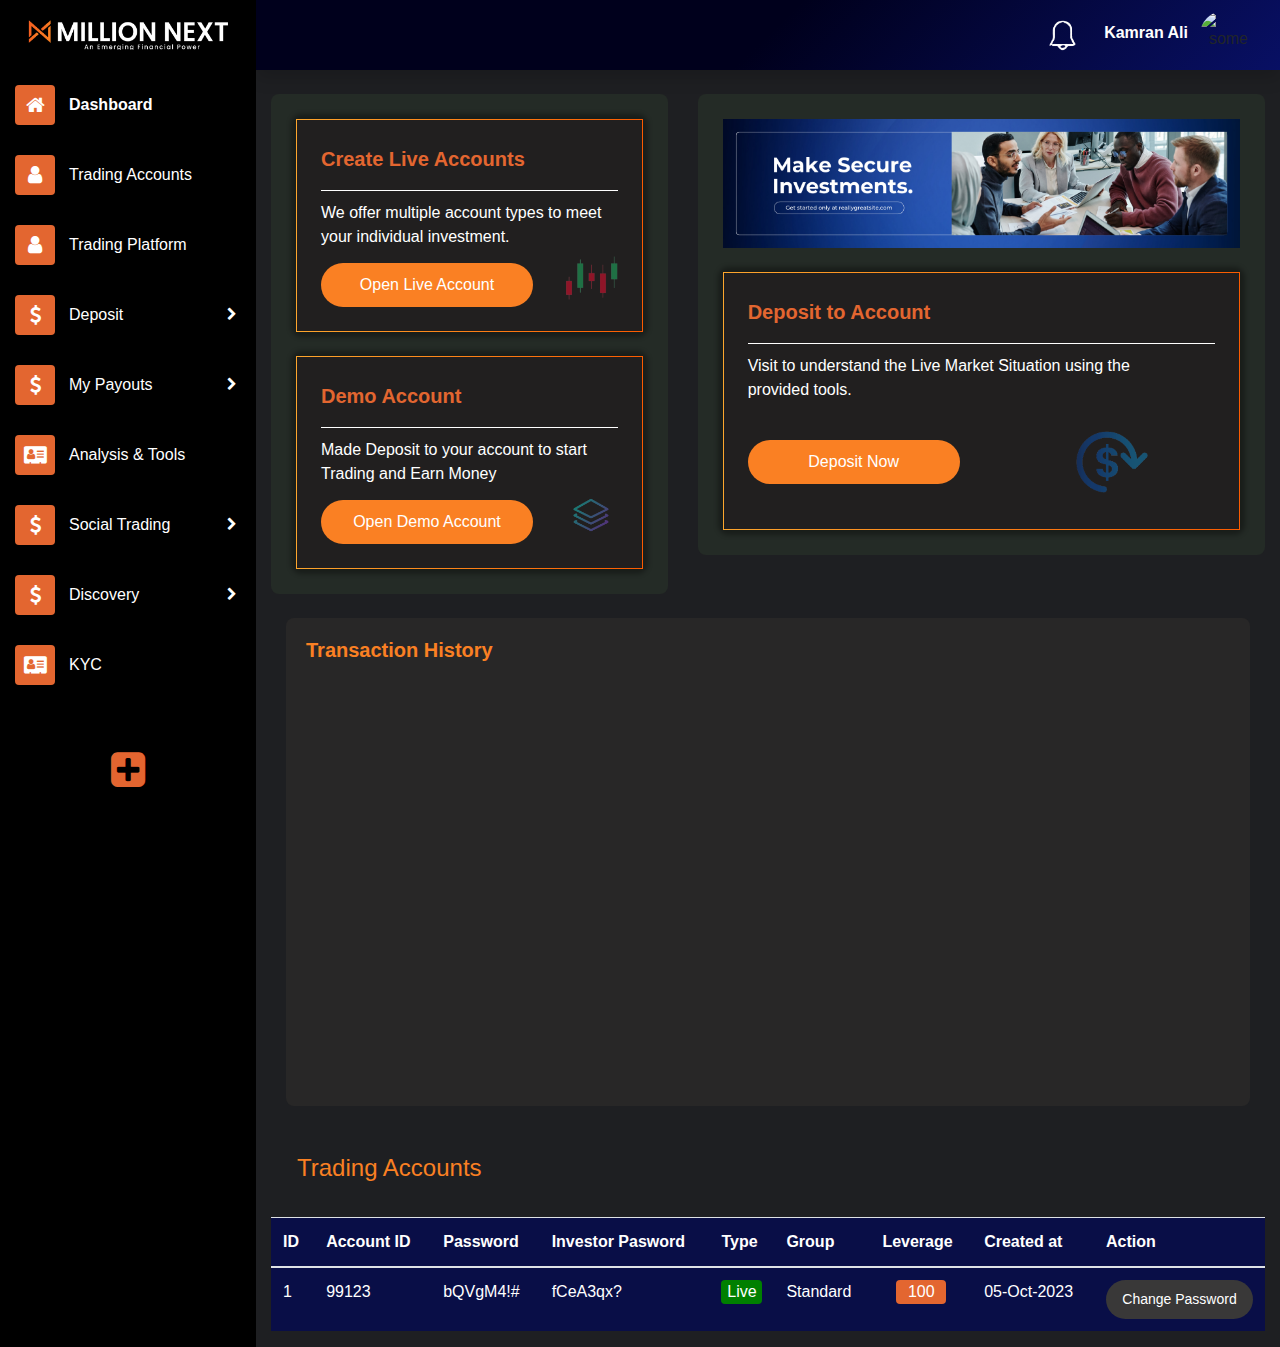
==== commit 553a17a1: "profile icons" ====
--- a/index.html
+++ b/index.html
@@ -199,8 +199,8 @@
             </div>
             <div class="menucus">
               <ul>
-                <li><a href="user-profile.html"><i class="ph-bold ph-user"></i>&nbsp;Profile</a></li>
-                <li><a href="#"><i class="ph-bold ph-gear-six"></i>&nbsp;Settings</a></li>
+                <li><a href="#"><img src="/img/profile-icon.png" alt="profile">&nbsp;Profile</a></li>
+                <li><a href="#"><img src="/img/settings-repai.png" alt="setting">&nbsp;Settings</a></li>
                 <li><a href="#"><i class="ph-bold ph-sign-out"></i>&nbsp;Sign Out</a></li>
               </ul>
             </div>
--- a/css/custom.css
+++ b/css/custom.css
@@ -0,0 +1,2921 @@
+*,
+*::before,
+*::after {
+  box-sizing: border-box;
+}
+
+html {
+  font-family: sans-serif;
+  line-height: 1.15;
+  -webkit-text-size-adjust: 100%;
+  -webkit-tap-highlight-color: rgba(0, 0, 0, 0);
+}
+
+body {
+  margin: 0;
+  font-size: 1rem;
+  font-weight: 400;
+  line-height: 1.5;
+  color: #858796;
+  text-align: left;
+  background-color: #fff;
+}
+
+.nav {
+  display: flex;
+  flex-wrap: wrap;
+  padding-left: 0;
+  margin-bottom: 0;
+  list-style: none;
+}
+
+.nav-link {
+  display: block;
+  padding: 0.5rem 1rem;
+}
+
+.headerBar {
+  display: flex;
+  gap: 30px;
+  align-items: center;
+}
+
+.emailWrapper {
+  display: none;
+  margin-left: auto;
+}
+
+.headerBar a {
+  display: flex;
+  font-size: 16px;
+  gap: 10px;
+  align-items: center;
+}
+
+.nav-link:hover,
+.nav-link:focus {
+  text-decoration: none;
+}
+
+.nav-link.disabled {
+  color: #858796;
+  pointer-events: none;
+  cursor: default;
+}
+
+li.nav-item:hover {
+  background: #e36630;
+  border-radius: 20px 0;
+}
+
+.mobileHewader h5 {
+  display: none;
+}
+
+.mobileHewader {
+  display: flex;
+  align-items: center;
+}
+
+@media (min-width: 576px) {
+  .emailWrapper {
+    display: flex;
+  }
+
+  .mobileHewader {
+    display: flex;
+    align-items: center;
+  }
+
+  .mobileHewader h5 {
+    display: flex;
+  }
+}
+
+li.nav-item:hover .Navicon {
+  background-color: #c7a49591;
+}
+
+.navbar-expand {
+  -ms-flex-flow: row nowrap;
+  flex-flow: row nowrap;
+  -ms-flex-pack: start;
+  justify-content: flex-end !important;
+}
+
+button.open-btn {
+  border: none;
+  outline: none;
+  padding: 9px 15px;
+  max-width: 212px;
+  width: 100%;
+  margin-top: 14px;
+  border-radius: 20px;
+  color: white;
+  background-color: #FA8023;
+}
+
+.iframe-data {
+  background: #282727;
+  padding: 20px;
+  border-radius: 8px;
+}
+
+.iframe-data h1 {
+  color: #FA8023;
+  font-size: 20px;
+  font-weight: 600;
+  margin: 0px 0px 20px;
+}
+
+.card {
+  border: none !important;
+}
+
+.title-table.mt-lg-5 {
+  padding: 0px 26px;
+}
+
+.card-body {
+  flex: 1 1 auto;
+  min-height: 1px;
+  padding: 30px;
+  background-color: #211f1f;
+  box-shadow: 0 0 5px 5px #00000054;
+  border-radius: 6px;
+}
+
+.card-ttle {
+  border-bottom: 1px solid white;
+  padding-bottom: 16px;
+  display: flex;
+  align-items: center;
+  gap: 22px;
+}
+
+.card-ttle p {
+  color: #E36630 !important;
+}
+
+.card-ttle button {
+  border: none;
+  outline: none;
+  padding: 9px 15px;
+  max-width: 212px;
+  width: 100%;
+  border-radius: 20px;
+  color: white;
+  background-color: #FA8023;
+}
+
+.card-ttle p {
+  color: #FA8023;
+  font-size: 20px;
+  font-weight: 600;
+  margin: 0px;
+}
+
+.color-text {
+  color: white;
+  margin-bottom: 0px;
+  margin-top: 10px;
+}
+
+utton.open-btn {
+  border: none;
+  outline: none;
+  padding: 9px 15px;
+  max-width: 180px;
+  width: 100%;
+  margin-top: 14px;
+  border-radius: 20px;
+  color: white;
+  background-color: #FA8023;
+}
+
+.navbar {
+  position: relative;
+  display: flex;
+  flex-wrap: wrap;
+  align-items: center;
+  justify-content: space-between;
+  padding: 0.5rem 1rem;
+  background: linear-gradient(135deg, #00001c 50%, #0d198f 130%) !important;
+}
+
+.navbar-brand:hover,
+.navbar-brand:focus {
+  text-decoration: none;
+}
+
+.navbar-nav {
+  display: flex;
+  flex-direction: column;
+  padding-left: 0;
+  margin-bottom: 0;
+  list-style: none;
+}
+
+.navbar-nav .nav-link {
+  padding-right: 0;
+  padding-left: 0;
+}
+
+.navbar-nav .dropdown-menu {
+  position: static;
+  float: none;
+}
+
+.navbar-text {
+  display: inline-block;
+  padding-top: 0.5rem;
+  padding-bottom: 0.5rem;
+}
+
+.navbar-collapse {
+  flex-basis: 100%;
+  flex-grow: 1;
+  align-items: center;
+}
+
+.navbar-toggler {
+  padding: 0.25rem 0.75rem;
+  font-size: 1.25rem;
+  line-height: 1;
+  background-color: transparent;
+  border: 1px solid transparent;
+  border-radius: 0.35rem;
+}
+
+.navbar-toggler:hover,
+.navbar-toggler:focus {
+  text-decoration: none;
+}
+
+.navbar-toggler-icon {
+  display: inline-block;
+  width: 1.5em;
+  height: 1.5em;
+  vertical-align: middle;
+  content: "";
+  background: 50% / 100% 100% no-repeat;
+}
+
+.navbar-nav-scroll {
+  max-height: 75vh;
+  overflow-y: auto;
+}
+
+#wrapper {
+  display: flex;
+}
+
+#wrapper #content-wrapper {
+  background-color: #1e1f22;
+  width: 100%;
+  overflow-x: hidden;
+  display: flex;
+}
+
+.profileSetting #userDropdown {
+  display: flex;
+  align-items: center;
+  gap: 20px;
+}
+
+.profileSetting #userDropdown span {
+  font-size: 19px;
+  font-weight: 500;
+}
+
+#wrapper #content-wrapper #content {
+  flex: 1 0 auto;
+}
+
+/*  */
+.sidebar {
+  background: black !important;
+}
+
+img.log-with {
+  width: 200px;
+}
+
+.sidebar .nav-item.dropdown .dropdown-toggle::after,
+.topbar .nav-item.dropdown .dropdown-toggle::after {
+  width: 1rem;
+  text-align: center;
+  float: right;
+  vertical-align: 0;
+  border: 0;
+  font-weight: 900;
+  content: "\f105";
+  font-family: "Font Awesome 5 Free";
+}
+
+.sidebar .nav-item.dropdown.show .dropdown-toggle::after,
+.topbar .nav-item.dropdown.show .dropdown-toggle::after {
+  content: "\f107";
+}
+
+.sidebar .nav-item .nav-link,
+.topbar .nav-item .nav-link {
+  position: relative;
+}
+
+.sidebar .nav-item .nav-link .badge-counter,
+.topbar .nav-item .nav-link .badge-counter {
+  position: absolute;
+  transform: scale(0.7);
+  transform-origin: top right;
+  right: 0.25rem;
+  margin-top: -0.25rem;
+}
+
+.sidebar .nav-item .nav-link .img-profile,
+.topbar .nav-item .nav-link .img-profile {
+  height: 2.5rem;
+  width: 2.5rem;
+}
+
+.topbar {
+  height: 4.375rem;
+}
+
+.topbar #sidebarToggleTop {
+  height: 2.5rem;
+  width: 2.5rem;
+}
+
+.topbar #sidebarToggleTop i {
+  color: #e36630;
+}
+
+.topbar #sidebarToggleTop:hover {
+  background-color: #eaecf4;
+}
+
+.topbar #sidebarToggleTop:active {
+  background-color: #dddfeb;
+}
+
+.topbar .navbar-search {
+  width: 25rem;
+}
+
+.topbar .navbar-search input {
+  font-size: 0.85rem;
+  height: auto;
+}
+
+.topbar .topbar-divider {
+  width: 0;
+  border-right: 1px solid #e3e6f0;
+  height: calc(4.375rem - 2rem);
+  margin: auto 1rem;
+}
+
+.topbar .nav-item .nav-link {
+  height: 4.375rem;
+  display: flex;
+  align-items: center;
+  padding: 0 0.75rem;
+}
+
+.topbar .nav-item .nav-link:focus {
+  outline: none;
+}
+
+.topbar .nav-item:focus {
+  outline: none;
+}
+
+.topbar .dropdown {
+  position: static;
+}
+
+.topbar .dropdown .dropdown-menu {
+  width: calc(100% - 1.5rem);
+  right: 0.75rem;
+}
+
+.topbar .dropdown-list {
+  padding: 0;
+  border: none;
+  overflow: hidden;
+}
+
+.topbar .dropdown-list .dropdown-header {
+  background-color: #4e73df;
+  border: 1px solid #4e73df;
+  padding-top: 0.75rem;
+  padding-bottom: 0.75rem;
+  color: #fff;
+}
+
+.topbar .dropdown-list .dropdown-item {
+  white-space: normal;
+  padding-top: 0.5rem;
+  padding-bottom: 0.5rem;
+  border-left: 1px solid #e3e6f0;
+  border-right: 1px solid #e3e6f0;
+  border-bottom: 1px solid #e3e6f0;
+  line-height: 1.3rem;
+}
+
+.topbar .dropdown-list .dropdown-item .dropdown-list-image {
+  position: relative;
+  height: 2.5rem;
+  width: 2.5rem;
+}
+
+.topbar .dropdown-list .dropdown-item .dropdown-list-image img {
+  height: 2.5rem;
+  width: 2.5rem;
+}
+
+.topbar .dropdown-list .dropdown-item .dropdown-list-image .status-indicator {
+  background-color: #eaecf4;
+  height: 0.75rem;
+  width: 0.75rem;
+  border-radius: 100%;
+  position: absolute;
+  bottom: 0;
+  right: 0;
+  border: 0.125rem solid #fff;
+}
+
+.topbar .dropdown-list .dropdown-item .text-truncate {
+  max-width: 10rem;
+}
+
+.topbar .dropdown-list .dropdown-item:active {
+  background-color: #eaecf4;
+  color: #3a3b45;
+}
+
+@media (min-width: 576px) {
+  #sidebarToggleTop {
+    display: none;
+  }
+
+  .topbar .dropdown {
+    position: relative;
+  }
+
+  .topbar .dropdown .dropdown-menu {
+    width: auto;
+    right: 0;
+  }
+
+  .topbar .dropdown-list {
+    width: 20rem !important;
+  }
+
+  .topbar .dropdown-list .dropdown-item .text-truncate {
+    max-width: 13.375rem;
+  }
+
+  .sidebar-dark .nav-item .nav-link {
+    justify-content: space-between !important;
+  }
+}
+
+.topbar.navbar-dark .navbar-nav .nav-item .nav-link {
+  color: rgba(255, 255, 255, 0.8);
+}
+
+.topbar.navbar-dark .navbar-nav .nav-item .nav-link:hover {
+  color: #fff;
+}
+
+.topbar.navbar-dark .navbar-nav .nav-item .nav-link:active {
+  color: #fff;
+}
+
+.topbar.navbar-light .navbar-nav .nav-item .nav-link {
+  color: #d1d3e2;
+}
+
+.topbar.navbar-light .navbar-nav .nav-item .nav-link:hover {
+  color: #b7b9cc;
+}
+
+.topbar.navbar-light .navbar-nav .nav-item .nav-link:active {
+  color: #858796;
+}
+
+.sidebar {
+  width: 6.5rem;
+  min-height: 100vh;
+}
+
+.sidebar .nav-item {
+  position: relative;
+}
+
+.sidebar .nav-item:last-child {
+  margin-bottom: 1rem;
+}
+
+.sidebar .nav-item .nav-link {
+  text-align: center;
+  padding: 0.75rem 1rem;
+  width: 6.5rem;
+}
+
+.sidebar .nav-item .nav-link span {
+  color: white;
+}
+
+.sidebar .nav-item.active .nav-link {
+  font-weight: 700;
+}
+
+.sidebar .nav-item .collapse {
+  position: absolute;
+  left: calc(6.5rem + 1.5rem / 2);
+  z-index: 1;
+  top: 2px;
+}
+
+.sidebar .nav-item .collapse .collapse-inner {
+  border-radius: 0.35rem;
+  box-shadow: 0 0.15rem 1.75rem 0 rgba(58, 59, 69, 0.15);
+}
+
+.sidebar .nav-item .collapsing {
+  display: none;
+  transition: none;
+}
+
+.sidebar .nav-item .collapse .collapse-inner,
+.sidebar .nav-item .collapsing .collapse-inner {
+  padding: 0.5rem 0;
+  min-width: 10rem;
+  font-size: 0.85rem;
+  margin: 0 0 1rem 0;
+}
+
+.sidebar .nav-item .collapse .collapse-inner .collapse-header,
+.sidebar .nav-item .collapsing .collapse-inner .collapse-header {
+  margin: 0;
+  white-space: nowrap;
+  padding: 0.5rem 1.5rem;
+  text-transform: uppercase;
+  font-weight: 800;
+  font-size: 0.65rem;
+  color: #b7b9cc;
+}
+
+.sidebar .nav-item .collapse .collapse-inner .collapse-item,
+.sidebar .nav-item .collapsing .collapse-inner .collapse-item {
+  padding: 0.5rem 1rem;
+  margin: 0 0.5rem;
+  display: block;
+  color: #ffffff;
+  text-decoration: none;
+  border-radius: 0.35rem;
+  white-space: nowrap;
+  font-size: 16px;
+}
+
+.sidebar .nav-item .collapse .collapse-inner .collapse-item:hover,
+.sidebar .nav-item .collapsing .collapse-inner .collapse-item:hover {
+  background-color: #e36630;
+}
+
+.sidebar .nav-item .collapse .collapse-inner .collapse-item:active,
+.sidebar .nav-item .collapsing .collapse-inner .collapse-item:active {
+  background-color: #e36630;
+}
+
+.sidebar .nav-item .collapse .collapse-inner .collapse-item.active,
+.sidebar .nav-item .collapsing .collapse-inner .collapse-item.active {
+  color: #4e73df;
+  font-weight: 700;
+}
+
+.sidebar.toggled {
+  width: 0 !important;
+  overflow: hidden;
+}
+
+.sidebar.toggled .sidebar-card {
+  display: none;
+}
+
+.sidebar .sidebar-brand {
+  height: 4.375rem;
+  text-decoration: none;
+  font-size: 1rem;
+  font-weight: 800;
+  padding: 1.5rem 1rem;
+  text-align: center;
+  text-transform: uppercase;
+  letter-spacing: 0.05rem;
+  color: #fff;
+  z-index: 1;
+}
+
+.sidebar .sidebar-brand .sidebar-brand-icon i {
+  font-size: 2rem;
+}
+
+.navLinkWrap {
+  display: flex;
+  align-items: center;
+  justify-content: flex-start;
+  gap: 10px;
+  flex-direction: column;
+  width: 100%;
+}
+
+.sidebar-dark .nav-item .nav-link .fa-chevron-right {
+  display: none;
+}
+
+@media (min-width: 768px) {
+  .navLinkWrap {
+    flex-direction: row;
+  }
+
+  .sidebar-dark .nav-item .nav-link .fa-chevron-right {
+    display: flex;
+  }
+
+  .sidebar-dark .nav-item .nav-link {
+    justify-content: baseline;
+  }
+}
+
+.Navicon {
+  font-size: 20px !important;
+  background-color: #e36630;
+  border-radius: 4px;
+  padding: 10px;
+  width: 40px;
+  display: flex;
+  align-items: center;
+  justify-content: center;
+}
+
+.sidebar .sidebar-brand .sidebar-brand-text {
+  display: flex;
+  margin: 0 !important;
+}
+
+.sidebar hr.sidebar-divider {
+  margin: 0 1rem 1rem;
+}
+
+.sidebar .sidebar-heading {
+  text-align: center;
+  padding: 0 1rem;
+  font-weight: 800;
+  font-size: 0.65rem;
+}
+
+.sidebar .sidebar-card {
+  display: flex;
+  flex-direction: column;
+  align-items: center;
+  font-size: 0.875rem;
+  border-radius: 0.35rem;
+  color: rgba(255, 255, 255, 0.8);
+  margin-left: 1rem;
+  margin-right: 1rem;
+  margin-bottom: 1rem;
+  padding: 1rem;
+  background-color: rgba(0, 0, 0, 0.1);
+}
+
+.sidebar .sidebar-card .sidebar-card-illustration {
+  height: 3rem;
+  display: block;
+}
+
+.sidebar .sidebar-card .sidebar-card-title {
+  font-weight: bold;
+}
+
+.sidebar .sidebar-card p {
+  font-size: 0.75rem;
+  color: rgba(255, 255, 255, 0.5);
+}
+
+@media (min-width: 768px) {
+  .sidebar {
+    width: 20rem !important;
+  }
+
+  .sidebar .nav-item .collapse {
+    position: relative;
+    left: 0;
+    z-index: 1;
+    top: 0;
+    -webkit-animation: none;
+    animation: none;
+  }
+
+  .sidebar .nav-item .collapse .collapse-inner {
+    border-radius: 0;
+    box-shadow: none;
+  }
+
+  .sidebar .nav-item .collapsing {
+    display: block;
+    transition: height 0.15s ease;
+  }
+
+  .sidebar .nav-item .collapse,
+  .sidebar .nav-item .collapsing {
+    margin: 0 1rem;
+  }
+
+  .sidebar .nav-item .nav-link {
+    display: block;
+    width: 100%;
+    text-align: left;
+    padding: 10px;
+    width: 100%;
+  }
+
+  .sidebar .nav-item .nav-link i {
+    font-size: 0.85rem;
+    margin-right: 0.25rem;
+  }
+
+  .sidebar .nav-item .nav-link span {
+    font-size: 1rem;
+    display: inline;
+  }
+
+  .sidebarPlus {
+    margin-top: auto;
+    margin-bottom: 30px;
+  }
+
+  .sidebar .sidebar-brand .sidebar-brand-icon i {
+    font-size: 2rem;
+  }
+
+  .sidebar .sidebar-brand .sidebar-brand-text {
+    display: inline;
+  }
+
+  .sidebar .sidebar-heading {
+    text-align: left;
+  }
+
+  .sidebar.toggled {
+    overflow: visible;
+    width: 13.5rem !important;
+  }
+
+  .sidebar.toggled .nav-item .collapse {
+    position: absolute;
+    left: calc(6.5rem + 1.5rem / 2);
+    z-index: 1;
+    top: 2px;
+    -webkit-animation-name: growIn;
+    animation-name: growIn;
+    -webkit-animation-duration: 200ms;
+    animation-duration: 200ms;
+    -webkit-animation-timing-function: transform cubic-bezier(0.18, 1.25, 0.4, 1),
+      opacity cubic-bezier(0, 1, 0.4, 1);
+    animation-timing-function: transform cubic-bezier(0.18, 1.25, 0.4, 1),
+      opacity cubic-bezier(0, 1, 0.4, 1);
+  }
+
+  .sidebar.toggled .nav-item .collapse .collapse-inner {
+    box-shadow: 0 0.15rem 1.75rem 0 rgba(58, 59, 69, 0.15);
+    border-radius: 0.35rem;
+  }
+
+  .sidebar.toggled .nav-item .collapsing {
+    display: none;
+    transition: none;
+  }
+
+  .sidebar.toggled .nav-item .collapse,
+  .sidebar.toggled .nav-item .collapsing {
+    margin: 0;
+  }
+
+  .sidebar.toggled .nav-item:last-child {
+    margin-bottom: 1rem;
+  }
+
+  .sidebar.toggled .nav-item .nav-link {
+    text-align: center;
+    padding: 0.75rem 1rem;
+    width: 12.5rem;
+  }
+
+  .sidebar.toggled .nav-item .nav-link span {
+    font-size: 0.65rem;
+    display: block;
+  }
+
+  .sidebar.toggled .nav-item .nav-link i {
+    margin-right: 0;
+  }
+
+  .sidebar.toggled .sidebar-brand .sidebar-brand-icon i {
+    font-size: 2rem;
+  }
+
+  .sidebar.toggled .sidebar-heading {
+    text-align: center;
+  }
+}
+
+.sidebar-light .sidebar-brand {
+  color: #6e707e;
+}
+
+.sidebar-light hr.sidebar-divider {
+  border-top: 1px solid #eaecf4;
+}
+
+.sidebar-light .sidebar-heading {
+  color: #b7b9cc;
+}
+
+.sidebar-light .nav-item .nav-link {
+  color: #858796;
+}
+
+.sidebar-light .nav-item .nav-link i {
+  color: #d1d3e2;
+}
+
+.sidebar-light .nav-item .nav-link:active,
+.sidebar-light .nav-item .nav-link:focus,
+.sidebar-light .nav-item .nav-link:hover {
+  color: #6e707e;
+}
+
+.sidebar-light .nav-item .nav-link:active i,
+.sidebar-light .nav-item .nav-link:focus i,
+.sidebar-light .nav-item .nav-link:hover i {
+  color: #6e707e;
+}
+
+.sidebar-light .nav-item.active .nav-link {
+  color: #6e707e;
+}
+
+.sidebar-light .nav-item.active .nav-link i {
+  color: #6e707e;
+}
+
+#sidebarToggle {
+  display: flex;
+  cursor: pointer;
+  align-items: center;
+  justify-content: center;
+  font-size: 40px;
+  color: #e36530;
+  width: fit-content;
+  margin: 0 auto;
+}
+
+.sidebar-light #sidebarToggle {
+  background-color: #eaecf4;
+}
+
+.sidebar-light #sidebarToggle::after {
+  color: #b7b9cc;
+}
+
+.sidebar-light #sidebarToggle:hover {
+  background-color: #dddfeb;
+}
+
+.sidebar-dark .nav-item .nav-link {
+  display: flex;
+  align-items: center;
+  justify-content: center !important;
+  color: rgba(255, 255, 255, 0.8);
+  padding: 15px;
+}
+
+.sidebar-dark .nav-item .nav-link i {
+  color: #fff;
+}
+
+.sidebar-dark .nav-item .nav-link:active,
+.sidebar-dark .nav-item .nav-link:focus,
+.sidebar-dark .nav-item .nav-link:hover {
+  color: #fff;
+}
+
+.sidebar-dark .nav-item .nav-link:active i,
+.sidebar-dark .nav-item .nav-link:focus i,
+.sidebar-dark .nav-item .nav-link:hover i {
+  color: #fff;
+}
+
+/* Ahsan */
+
+.top-information,
+.bottom-information {
+  padding: 0 20px;
+}
+
+table.dataTable.dtr-inline.collapsed>tbody>tr[role="row"]>td:first-child:before,
+table.dataTable.dtr-inline.collapsed>tbody>tr[role="row"]>th:first-child:before {
+  background-color: #29cc97;
+  top: 14px;
+  width: 16px;
+  height: 16px;
+  line-height: 16px;
+  border: 0;
+  font-weight: bold;
+  box-shadow: none;
+}
+
+table.dataTable.dtr-inline.collapsed>tbody>tr.parent>td:first-child:before,
+table.dataTable.dtr-inline.collapsed>tbody>tr.parent>th:first-child:before {
+  background-color: fec400;
+}
+
+.table thead th {
+  vertical-align: bottom;
+  border-bottom: 2px solid #dee2e6;
+  color: white;
+}
+
+.table {
+  width: 100%;
+  margin-bottom: 1rem;
+  color: #ffffff !important;
+  background: #090e47 !important;
+}
+
+.table-trans {
+  margin-top: 35px;
+  /* padding: 20px; */
+}
+
+.title-table h1 {
+  color: #FA8023;
+  font-size: 24px;
+  margin-bottom: 24px;
+}
+
+.sidebarPlus {
+  margin-top: 50px;
+}
+
+/* styles.css */
+.screen {
+  display: none;
+}
+
+.button-inner-page {
+  display: none;
+}
+
+.btns-ivestor button {
+  border: none;
+  outline: none;
+  padding: 9px 10px;
+  max-width: 155px;
+  width: 100%;
+  border-radius: 20px;
+  color: white;
+  background-color: #393838;
+  font-size: 14px;
+}
+
+.btns-ivestor button:hover {
+  color: white;
+  background-color: #FA8023;
+}
+
+.btns-ivestor {
+  display: flex;
+  align-items: center;
+  gap: 10px;
+}
+
+.form-control {
+  display: block;
+  width: 35% !important;
+  height: calc(1.5em + 0.75rem + 2px);
+  padding: 0.375rem 0.75rem;
+  font-size: 1rem;
+  font-weight: 400;
+  line-height: 1.5;
+  color: #495057;
+  background-color: #fff;
+  background-clip: padding-box;
+  border: 1px solid #ced4da;
+  border-radius: 0.25rem;
+  transition: border-color .15s ease-in-out, box-shadow .15s ease-in-out;
+}
+
+.bg-custom.py-2.collapse-inner.rounded {
+  background: #3d3b3b !important;
+  color: white !important;
+}
+
+.live p {
+  margin: 0;
+}
+
+.live {
+  background: green;
+  display: flex;
+  justify-content: center;
+  align-items: center;
+  border-radius: 4px;
+  max-width: 100px;
+  margin: auto;
+}
+
+.levergae {
+  background: #e36630;
+  display: flex;
+  justify-content: center;
+  align-items: center;
+  border-radius: 4px;
+  max-width: 50px;
+  width: 100%;
+  margin: auto;
+}
+
+.levergae p {
+  margin: 0;
+}
+
+.text-label {
+  color: white;
+  font-size: 19px;
+}
+
+.trade-item {
+  display: flex;
+  justify-content: space-between;
+  gap: 36px;
+}
+
+select.selectpicker.form-control.frm {
+  width: 100% !important;
+}
+
+#form3 {
+  width: 100%;
+}
+
+/* The Modal (background) */
+.modal {
+  display: none;
+  /* Hidden by default */
+  position: fixed;
+  /* Stay in place */
+  z-index: 1;
+  /* Sit on top */
+  padding-top: 100px;
+  /* Location of the box */
+  left: 0;
+  top: 0;
+  width: 100%;
+  /* Full width */
+  height: 100%;
+  /* Full height */
+  overflow: auto;
+  /* Enable scroll if needed */
+  background-color: rgb(0, 0, 0);
+  /* Fallback color */
+  background-color: rgba(0, 0, 0, 0.4);
+  /* Black w/ opacity */
+}
+
+/* Modal Content */
+.modal-contentnew {
+  background: #373737 !important;
+  margin: auto;
+  padding: 20px;
+  border: 1px solid #888;
+  width: 40% !important;
+  box-shadow: 5px 5px 20px;
+}
+
+/* The Close Button */
+.close {
+  float: right;
+  font-size: 1.5rem;
+  font-weight: 700;
+  line-height: 1;
+  color: white !important;
+  display: flex;
+  justify-content: flex-end;
+  align-items: center;
+  opacity: 1 !important;
+  text-shadow: none !important;
+}
+
+.declartion-hed {
+  display: flex;
+  justify-content: space-between;
+  align-items: center;
+  border-bottom: 1px solid white;
+  padding-bottom: 20px;
+}
+
+.close:hover,
+.close:focus {
+  color: #000;
+  text-decoration: none;
+  cursor: pointer;
+}
+
+.form-trade {
+  width: 100%;
+}
+
+.declartion-hed h2 {
+  color: #FA8023;
+  font-size: 20px;
+  margin: 0;
+}
+
+.description-modal p {
+  color: white;
+  margin: 21px 0px;
+}
+
+.description-modal form {
+  display: flex;
+  justify-content: flex-start;
+  align-items: flex-start;
+  gap: 10px;
+}
+
+.description-modal label {
+  color: white;
+  font-size: 14px;
+  margin-bottom: 0px;
+}
+
+.footer-modl {
+  margin-top: 25px;
+  border-top: 1px solid white;
+  padding-top: 16px;
+}
+
+.btnsM {
+  display: flex;
+  justify-content: flex-end;
+  align-items: center;
+  gap: 15px;
+}
+
+button.cls {
+  border: none;
+  background: chocolate;
+  padding: 7px 31px;
+  border-radius: 25px;
+  color: white;
+}
+
+button.get {
+  border: none;
+  border: none;
+  background: #198754;
+  padding: 7px 31px;
+  border-radius: 25px;
+  color: white;
+}
+
+.form-trade6 {
+  width: 70%;
+  margin-top: 25px;
+}
+
+.form-trade6 input {
+  width: 100%;
+  padding: 8px;
+  outline: none;
+}
+
+.title-date h2 {
+  color: #FA8023;
+  font-size: 24px;
+  margin-bottom: 0px;
+}
+
+.modal-content-cus {
+  position: relative;
+  display: -ms-flexbox;
+  display: flex;
+  -ms-flex-direction: column;
+  flex-direction: column;
+  width: 100%;
+  pointer-events: auto;
+  background-color: #3D3B3B;
+  background-clip: padding-box;
+  border: 1px solid rgba(0, 0, 0, .2);
+  border-radius: 0.3rem;
+  outline: 0;
+}
+
+.descrtipn-alert p {
+  color: white;
+}
+
+.modal-dialog.customidialog {
+  max-width: 600px;
+  width: 100%;
+}
+
+.all-pyments-btn button {
+  border: none;
+  outline: none;
+  color: white;
+  background-color: #FA8023;
+  height: 46px;
+  max-width: 125px;
+  width: 100%;
+  border-radius: 4px;
+}
+
+.all-pyments-btn button:hover {
+
+  background-color: #c36b28;
+
+}
+
+.all-pyments-btn {
+  display: flex;
+  flex-wrap: wrap;
+  gap: 22px;
+}
+
+.modal-footercustom {
+  display: flex;
+  justify-content: flex-end;
+  align-items: center;
+  margin-top: 24px;
+}
+
+.modal-footercustom button {
+  border: none;
+  color: white;
+  background-color: #606060;
+  max-width: 96px;
+  width: 100%;
+  height: 42px;
+  border-radius: 30px;
+}
+
+@media only screen and (max-width: 768px) {
+  .table-trans {
+    overflow-x: scroll;
+  }
+
+  .row {
+    flex-wrap: wrap;
+
+  }
+
+}
+
+@media only screen and (max-width: 414px) {
+  .table-trans {
+    overflow-x: scroll;
+  }
+
+  .trade-item {
+
+    flex-direction: column;
+  }
+}
+
+/* Animation Button Css */
+
+/* This is the submit button styles */
+
+#loading-button {
+  border: none;
+  background: #198754;
+  padding: 7px 31px;
+  border-radius: 25px;
+  color: white;
+  cursor: pointer;
+  transition: background-color 0.3s;
+}
+
+#loading-button.loading {
+  background-color: #555;
+  pointer-events: none;
+  /* Disable clicking while loading */
+}
+
+#loading-spinner {
+  display: none;
+  border: 4px solid rgba(255, 255, 255, 0.3);
+  border-radius: 50%;
+  border-top: 4px solid #3498db;
+  width: 24px;
+  height: 24px;
+  animation: spin 1s linear infinite;
+  margin-right: 10px;
+}
+
+@keyframes spin {
+  0% {
+    transform: rotate(0deg);
+  }
+
+  100% {
+    transform: rotate(360deg);
+  }
+}
+
+#loading-button {
+  padding: 7px 31px;
+  background-color: grey;
+  color: white;
+  border: none;
+  cursor: not-allowed;
+}
+
+/* Upload Document Css Kyc */
+
+.form-container {
+  width: 100%;
+  display: flex;
+  justify-content: flex-start;
+  align-items: flex-start;
+}
+
+.form-trade7 select.selectpicker.form-control.frm {
+  width: 100% !important;
+}
+
+.upload-files-container {
+
+  width: 100%;
+  padding: 30px 0px;
+  border-radius: 40px;
+  display: flex;
+  align-items: center;
+  justify-content: center;
+  flex-direction: column;
+}
+
+.drag-file-area {
+  border: 2px dashed #FA8023;
+  border-radius: 40px;
+  margin: 10px 0 15px;
+  padding: 30px 5px;
+  width: 100%;
+  text-align: center;
+}
+
+.drag-file-area .upload-icon {
+  font-size: 25px;
+  color: white;
+}
+
+.drag-file-area h3 {
+  font-size: 20px;
+  margin: 15px 0;
+  color: white;
+}
+
+.drag-file-area label {
+  font-size: 19px;
+}
+
+.drag-file-area label .browse-files-text {
+  color: #FA8023;
+  font-weight: bolder;
+  cursor: pointer;
+}
+
+.browse-files span {
+  position: relative;
+
+  color: white;
+}
+
+.default-file-input {
+  opacity: 0;
+}
+
+.cannot-upload-message {
+  background-color: #ffc6c4;
+  font-size: 17px;
+  display: flex;
+  align-items: center;
+  margin: 5px 0;
+  padding: 5px 10px 5px 30px;
+  border-radius: 5px;
+  color: #BB0000;
+  display: none;
+}
+
+@keyframes fadeIn {
+  0% {
+    opacity: 0;
+  }
+
+  100% {
+    opacity: 1;
+  }
+}
+
+.cannot-upload-message span,
+.upload-button-icon {
+  padding-right: 10px;
+}
+
+.cannot-upload-message span:last-child {
+  padding-left: 20px;
+  cursor: pointer;
+}
+
+.file-block {
+  color: #f7fff7;
+  background-color: #e36630;
+  transition: all 1s;
+  position: relative;
+  display: none;
+  flex-direction: row;
+  justify-content: space-between;
+  align-items: center;
+  margin: 10px 0 15px;
+  padding: 10px 20px;
+  border-radius: 25px;
+  cursor: pointer;
+  width: 100%;
+}
+
+.file-info {
+  display: flex;
+  align-items: center;
+  font-size: 15px;
+}
+
+.file-icon {
+  margin-right: 10px;
+}
+
+.file-name,
+.file-size {
+  padding: 0 3px;
+}
+
+.remove-file-icon {
+  cursor: pointer;
+  cursor: pointer;
+  background: black;
+  border-radius: 50px;
+  padding: 5px 16px;
+  display: flex;
+  align-items: center;
+}
+
+.progress-bar {
+  display: flex;
+  position: absolute;
+  bottom: 0;
+  left: 4.5%;
+  width: 0;
+  height: 5px;
+  border-radius: 25px;
+  background-color: #4BB543;
+}
+
+.upload-button {
+  font-family: 'circular';
+  background-color: #e36630;
+  color: #f7fff7;
+  display: flex;
+  align-items: center;
+  font-size: 18px;
+  border: none;
+  border-radius: 20px;
+  margin: 10px;
+  padding: 7.5px 50px;
+  cursor: pointer;
+}
+
+/* Margin calculate Css */
+.calculate h1 {
+  color: white;
+  font-size: 24px;
+  margin-top: 25px;
+}
+
+.calculator {
+  background: linear-gradient(135deg, #1b1b41 50%, #0d198f 130%) !important;
+  border-radius: 8px;
+  box-shadow: 0px 3px 5px rgba(50, 50, 50, 0.2);
+  padding: 20px;
+  margin: 30px auto;
+  width: 100%;
+}
+
+.calculator2 {
+  background: linear-gradient(135deg, #1b1b41 50%, #0d198f 130%) !important;
+  border-radius: 8px;
+  box-shadow: 0px 3px 5px rgba(50, 50, 50, 0.2);
+  padding: 20px;
+  margin: 30px auto;
+  width: 60%;
+}
+
+.calculator__row {
+  margin-bottom: 5px;
+  display: flex;
+  justify-content: flex-start;
+  align-items: flex-start;
+  flex-direction: column;
+  color: white;
+}
+
+.calculate label {
+  display: block;
+  font-size: 16px;
+  font-weight: bold;
+  margin: 11px 0px;
+  color: white !important;
+}
+
+.calculate input[type="text"],
+select {
+  color: #777;
+  padding: 5px;
+  width: 100%;
+}
+
+.calculate input[type="submit"] {
+  background: #E3652F;
+  border: 0;
+  color: #fff;
+  cursor: pointer;
+  font-size: 18px;
+  height: 40px;
+  width: 100%;
+  margin: 10px auto 15px;
+  border-radius: 50px;
+}
+
+/* Modal Two  */
+
+.modalnew {
+  position: fixed;
+  left: 0;
+  top: 0;
+  width: 100%;
+  height: 100%;
+  background-color: rgba(0, 0, 0, 0.5);
+  opacity: 0;
+  visibility: hidden;
+  transform: scale(1.1);
+  transition: visibility 0s linear 0.25s, opacity 0.25s 0s, transform 0.25s;
+}
+
+.modal-contentnew {
+  position: absolute;
+  top: 50%;
+  left: 50%;
+  transform: translate(-50%, -50%);
+  background-color: white;
+  padding: 1rem 1.5rem;
+  width: 24rem;
+  border-radius: 0.5rem;
+}
+
+.close-button {
+  float: right;
+  width: 1.5rem;
+  line-height: 1.5rem;
+  text-align: center;
+  cursor: pointer;
+  border-radius: 0.25rem;
+  background-color: lightgray;
+}
+
+.close-button:hover {
+  background-color: darkgray;
+}
+
+.show-modal {
+  opacity: 1;
+  visibility: visible;
+  transform: scale(1.0);
+  transition: visibility 0s linear 0s, opacity 0.25s 0s, transform 0.25s;
+}
+
+.dir-col {
+  display: flex;
+  flex-direction: column;
+  gap: 24px;
+  background: #242b26;
+  padding: 25px;
+  border-radius: 8px;
+}
+
+.range {
+  width: 450px !important;
+}
+
+.noto-card {
+  background-color: #211f1f;
+  box-shadow: 0 0 5px 5px #00000054;
+  padding: 24px;
+  border-width: 1px;
+  border-style: solid;
+  border-image: linear-gradient(to right, #FDA62D, #FB5B00) 1;
+  border-radius: 6px;
+}
+
+.lenght {
+  margin-top: 24px;
+  min-height: 258px;
+}
+
+.bdy-card p {
+  color: white;
+}
+
+.bdy-card p {
+  color: white;
+}
+
+b.bol-text {
+  color: #FA8023;
+}
+
+.bdy-card button {
+  color: white;
+  border: none;
+  background-color: #FA8023;
+  padding: 10px 23px;
+  border-radius: 50px;
+}
+
+.inner-card {
+  background: #242b26;
+  padding: 25px;
+  border-radius: 8px;
+}
+
+.card {
+  background-color: transparent !important;
+}
+
+.lengthh {
+  min-height: 205px;
+}
+
+.rowarea {
+  display: flex;
+  -ms-flex-wrap: wrap;
+  flex-wrap: wrap;
+  margin-right: -15px;
+  margin-left: -15px;
+  /* flex-direction: column-reverse; */
+  margin-bottom: 24px;
+}
+
+.text-w {
+  max-width: 400px;
+  width: 100%;
+}
+
+.candles img {
+  width: 18%;
+  opacity: 0.5;
+}
+
+.candles {
+  display: flex;
+  justify-content: space-between;
+  align-items: center;
+}
+
+.apr p {
+  color: #198754;
+  font-weight: 600;
+}
+
+.apr2 p {
+  color: #FA8023;
+  font-weight: 600;
+}
+
+.apr3 p {
+  color: rgb(164, 13, 13);
+  font-weight: 600;
+}
+
+.title-total-figure {
+  /* max-width: 300px; */
+  width: 100%;
+}
+
+.figure-credit {
+  /* border: 1px solid white; */
+  max-width: 368px;
+  width: 100%;
+  padding: 11px 24px;
+  border-width: 1px;
+  border-style: solid;
+  border-image: linear-gradient(to right, #FDA62D, #FB5B00) 1;
+}
+
+.figure-icon {
+  display: flex;
+  align-items: center;
+  justify-content: space-between;
+}
+
+.totl-depo span {
+  color: white;
+}
+
+.figure-icon p {
+  color: white;
+  font-size: 20px;
+  font-weight: 600;
+  margin-bottom: 0px;
+}
+
+.figure-icon img {
+  width: 54px;
+}
+
+.filtr {
+  display: flex;
+  align-items: center;
+  gap: 15px;
+}
+
+.filtr p {
+  color: white;
+  margin-bottom: 0px;
+  font-size: 21px;
+}
+
+.btn-secondary {
+  color: #fff;
+  background-color: #FA8023 !important;
+  border-color: #FA8023 !important;
+}
+
+.dropdown-menu {
+
+  background-color: #3D3B3B !important;
+  background-clip: padding-box;
+  border: 1px solid #3D3B3B !important;
+  border-radius: 0.25rem;
+}
+
+.dropdown-item {
+
+  color: #ffffff !important;
+
+}
+
+.dropdown-item:focus,
+.dropdown-item:hover {
+  color: #16181b;
+  text-decoration: none;
+  background-color: #FA8023 !important;
+}
+
+.card-ttle-gate p {
+  color: #FA8023;
+  font-size: 20px;
+  font-weight: 600;
+  margin: 0px;
+}
+
+.gateway-inp {
+  padding: 8px 14px;
+  border-radius: 5px;
+  background: white;
+  margin-top: 15px;
+  width: 60%;
+}
+
+.gateway-inp input {
+  border: none;
+  outline: none;
+  width: 100%;
+}
+
+.updte button {
+  border: none;
+  outline: none;
+  border-radius: 50px;
+  padding: 8px 22px;
+  background: #FA8023;
+  color: white;
+  font-weight: 600;
+}
+
+.updte {
+  margin-top: 22px;
+}
+
+.dec p {
+  color: white;
+  font-size: 18px;
+  font-weight: 400;
+  margin: 0;
+}
+
+.dec h2 {
+  color: white;
+  font-size: 24px;
+  font-weight: 600;
+  margin-bottom: 13px;
+}
+
+.verification-alert {
+  width: 100%;
+  margin: auto;
+  margin-top: 24px;
+  margin-bottom: 24px;
+  background: linear-gradient(135deg, #06064c 50%, #0d198f 130%) !important;
+  padding: 39px;
+  border-radius: 6px;
+}
+
+.inner-alert {
+  display: flex;
+  justify-content: space-between;
+  align-items: center;
+}
+
+.inner-alert button {
+  color: white;
+  border: none;
+  background-color: #FA8023;
+  padding: 10px 23px;
+  border-radius: 50px;
+}
+
+.title-pro-trade h2 {
+  color: white;
+  font-weight: 700;
+  font-size: 24px;
+}
+
+.title-pro-trade p {
+  color: white;
+  font-weight: 400;
+  font-size: 16px;
+}
+
+.title-pro-trade button {
+  color: white;
+  border: none;
+  background-color: #FA8023;
+  padding: 10px 23px;
+  border-radius: 50px;
+}
+
+.dis-cov {
+  display: flex;
+  justify-content: space-between;
+  margin: 50px 0px;
+}
+
+.dis-cov img {
+  width: 50%;
+}
+
+.trde-view h2 {
+  color: #FA8023;
+  font-weight: 700;
+  font-size: 24px;
+}
+
+.trde-view p {
+  color: white;
+  font-weight: 400;
+  font-size: 16px;
+}
+
+.prg p {
+  color: white;
+  font-weight: 400;
+  font-size: 18px;
+  margin: 0;
+}
+
+.prg ul li p {
+  color: white;
+  font-weight: 400;
+  font-size: 18px;
+  margin: 0;
+}
+
+.prg ul li {
+  color: white;
+
+}
+
+.prg ul {
+
+  padding-left: 24px;
+}
+
+.chart img {
+  width: 11%;
+}
+
+.chart {
+  padding: 24px;
+  background: rgb(29 71 82 / 40%);
+  width: 45%;
+  border-radius: 10px;
+  height: 100%;
+}
+
+.chart:hover {
+
+  background: rgb(43 126 148 / 40%);
+
+}
+
+.prg {
+  margin-top: 15px;
+}
+
+.chartmulti {
+  padding: 24px;
+  background-color: rgba(226, 88, 39, 0.1);
+  width: 100%;
+  border-radius: 10px;
+  height: 100%;
+}
+
+.chartmulti:hover {
+
+  background: rgb(43 126 148 / 40%);
+
+}
+
+.chartbuilt {
+  padding: 24px;
+  background-color: rgba(226, 88, 39, 0.1);
+  width: 100%;
+  border-radius: 10px;
+  height: 100%;
+}
+
+.chartbuilt:hover {
+
+  background: rgb(43 126 148 / 40%);
+
+}
+
+.double-crd {
+  width: 52%;
+  display: flex;
+  flex-direction: column;
+  gap: 24px;
+}
+
+.grid-crd {
+  display: flex;
+  gap: 24px;
+  flex-wrap: wrap;
+  margin: 50px 0px;
+}
+
+.inner_prt {
+  display: flex;
+  align-items: center;
+  gap: 20px;
+}
+
+.inner_prt img {
+  width: 13%;
+}
+
+.ifrm {
+  gap: 50px;
+}
+
+.title-descr h2 {
+  color: #E36530;
+}
+
+.title-descr p {
+  color: white;
+}
+
+.listed-wig ul {
+  color: white;
+}
+
+.listed-wig {
+  display: flex;
+  max-width: 832px;
+  width: 100%;
+  justify-content: space-between;
+  margin-top: 35px;
+}
+
+/* Gric Sectiion */
+
+/* Container for the grid */
+.card-container {
+  display: grid;
+  grid-template-columns: repeat(auto-fit, minmax(250px, 1fr));
+  gap: 20px;
+  padding: 20px 0;
+}
+
+/* Card styling */
+.card-cu {
+  border-radius: 5px;
+
+  text-align: center;
+}
+
+.list-name-widgets {
+  max-width: 1150px;
+  margin: auto;
+}
+
+/* Responsive CSS */
+@media (max-width: 768px) {
+  .card-container {
+    grid-template-columns: repeat(auto-fit, minmax(200px, 1fr));
+  }
+}
+
+
+
+
+
+
+/* tBS TEST */
+
+/* Tabs Start */
+
+.ease {
+  -webkit-transition: all .5s;
+  -moz-transition: all .5s;
+  -o-transition: all .5s;
+  transition: all .5s;
+}
+
+.container {
+  width: 100%;
+  max-width: 1000px;
+  margin: 0 auto;
+}
+
+.tabs {
+  background: transparent;
+  position: relative;
+  margin-bottom: 50px;
+}
+
+.tabs>input,
+.tabs>span {
+  width: 20%;
+  height: 60px;
+  line-height: 60px;
+  position: absolute;
+  top: 0;
+}
+
+.tabs>input {
+  cursor: pointer;
+  filter: alpha(opacity=0);
+  opacity: 0;
+  position: absolute;
+  z-index: 99;
+}
+
+.tabs>span {
+  background: #f0f0f0;
+  text-align: center;
+  overflow: hidden;
+}
+
+.tabs>span i,
+.tabs>span {
+  -webkit-transition: all .5s;
+  -moz-transition: all .5s;
+  -o-transition: all .5s;
+  transition: all .5s;
+}
+
+.tabs>input:hover+span {
+  background: rgba(255, 255, 255, .1);
+}
+
+.tabs>input:checked+span {
+  background: #fff;
+}
+
+.tabs>input:checked+span,
+.tabs>input:hover+span {
+  color: #3498DB;
+}
+
+#tab-1,
+#tab-1+span {
+  left: 0;
+  background: transparent;
+  color: white;
+  font-size: 18px;
+}
+
+#tab-2,
+#tab-2+span {
+  left: 20%;
+  background: transparent;
+  color: white;
+  font-size: 18px;
+}
+
+#tab-3,
+#tab-3+span {
+  left: 40%;
+  background: transparent;
+  color: white;
+  font-size: 18px;
+}
+
+#tab-4,
+#tab-4+span {
+  left: 60%;
+  background: transparent;
+  color: white;
+  font-size: 18px;
+}
+
+
+
+.tab-content {
+  padding: 80px 0px 20px;
+  width: 100%;
+  min-height: 340px;
+}
+
+.tab-content section {
+  width: 100%;
+  display: none;
+}
+
+.tab-content section h1 {
+  margin-top: 15px;
+  font-size: 100px;
+  font-weight: 100;
+  text-align: center;
+}
+
+#tab-1:checked~.tab-content #tab-item-1 {
+  display: block;
+}
+
+#tab-2:checked~.tab-content #tab-item-2 {
+  display: block;
+}
+
+#tab-3:checked~.tab-content #tab-item-3 {
+  display: block;
+}
+
+#tab-4:checked~.tab-content #tab-item-4 {
+  display: block;
+}
+
+#tab-5:checked~.tab-content #tab-item-5 {
+  display: block;
+}
+
+/* effect-1 */
+
+.effect-1>input:checked+span {
+  background: #fff;
+}
+
+
+/* effect-2 */
+
+.effect-2 span i {
+  padding-right: 15px;
+}
+
+@media (max-width: 600px) {
+  .effect-2 span span {
+    display: none;
+  }
+
+  .effect-2 span i {
+    padding: 0;
+  }
+}
+
+/* effect-3 */
+
+.effect-3 .line {
+  background: #E36630;
+  width: 20%;
+  height: 4px;
+  position: absolute;
+  top: 56px;
+}
+
+#tab-1:checked~.line {
+  left: 0;
+}
+
+#tab-2:checked~.line {
+  left: 20%;
+}
+
+#tab-3:checked~.line {
+  left: 40%;
+}
+
+#tab-4:checked~.line {
+  left: 60%;
+}
+
+#tab-5:checked~.line {
+  left: 80%;
+}
+
+
+/* effect-4 */
+
+.effect-4 span i {
+  font-size: 18px;
+  display: block;
+  position: absolute;
+  left: 50%;
+  top: 0;
+  opacity: 0;
+  transform: translateX(-50%);
+}
+
+.effect-4 span span {
+  position: relative;
+  top: 10px;
+}
+
+.effect-4>input:checked+span i,
+.effect-4>input:hover+span i {
+  top: 20%;
+  opacity: 1;
+}
+
+/* effect-5 */
+
+.effect-5>input:checked+span i,
+.effect-5>input:hover+span i {
+  font-size: 25px;
+}
+
+.screensht {
+  margin-top: 15px;
+}
+
+
+/* Upload Image CSS */
+
+i {
+  text-align: center;
+  display: inline-block;
+  line-height: 35px;
+}
+
+.d-none {
+  display: none;
+}
+
+.form-group {
+  position: relative;
+  right: 0;
+  bottom: 0;
+  width: 250px;
+}
+
+.file-upload {
+  position: relative;
+  width: 100%;
+  padding: 0;
+  margin: 0;
+  height: 32px;
+}
+
+.btn-upload {
+  margin-top: 15px;
+  width: 100%;
+  height: 45px;
+  /* color: #6c7293; */
+  background: #fff;
+  font-size: 12px;
+  font-weight: normal;
+  text-align: center;
+  /* border: 1px solid #799fc0; */
+  border-radius: 3px 3px 3px 10px;
+  outline: none;
+  cursor: pointer;
+  display: flex;
+  align-items: center;
+  justify-content: left;
+  padding: 0px 31px 0px 5px;
+  /* border-bottom: 3px solid #799fc0; */
+  border-left: 1px solid #799fc0;
+  overflow: hidden;
+}
+
+.form-groupddd {
+  margin-bottom: 1rem;
+  width: 100% !important;
+}
+
+/*---==>Button Icon-==>*/
+.i-pic-upload {
+  position: absolute;
+  color: #6c72ab;
+  background: #ebebeb;
+  background-size: cover !important;
+  font-size: 14px;
+  border-top: 1px solid #799fc0;
+  border-right: 1px solid #799fc0;
+  border-bottom: 1px solid #799fc0;
+  outline: none;
+  padding: 8.4px 9px;
+  top: 6px;
+  right: 6px;
+  width: 45px;
+  height: 50px;
+  height: 32px;
+  border-radius: 0px 3px 3px 0px;
+}
+
+.i-deselect {
+  color: red;
+  position: absolute;
+  top: 0;
+  right: 0;
+  display: none;
+}
+
+.i-deselect::before {
+  font-family: 'fontawesome';
+  content: '\f057';
+  position: absolute;
+  top: 1px;
+  right: -14px;
+  font-style: normal;
+  font-weight: normal;
+  text-align: start;
+  font-size: 12px;
+  cursor: pointer;
+}
+
+/*---==>Browse Text-==>*/
+.text-browse {
+  background: #ebebeb;
+  padding: 1px 5px;
+  border-radius: 2px;
+  font-size: 12px;
+  margin-right: 5px;
+  border-radius: 2px 2px 2px 5px;
+}
+
+.btn-upload:active {
+  border-bottom-width: 2px;
+  outline: none;
+}
+
+.text-browse:hover {
+  background: #e0e0e0;
+  color: #78838d;
+}
+
+.btn-upload:active .text-browse {
+  background: #e0e0e0;
+  color: #78838d;
+  padding-left: 6px;
+}
+
+.btn-upload:active+.i-pic-upload {
+  padding: 8.5px 8px;
+}
+
+.text-file-name {
+  max-width: 170px;
+  text-overflow: ellipsis;
+  white-space: nowrap;
+  overflow: hidden;
+  padding: 0;
+  text-align: left;
+  font-size: 14px;
+}
+
+
+
+.owner {
+  position: relative;
+  font-size: 30px;
+  font-weight: bold;
+  padding: 20px;
+  margin-top: -80px;
+  margin-bottom: 20px;
+  text-align: center;
+}
+
+small {
+  font-size: 20px;
+}
+
+.amint {
+  margin-top: 15px;
+}
+
+
+
+
+
+
+
+
+
+.filters-alerts {
+  display: flex;
+  justify-content: flex-start;
+  align-items: center;
+  gap: 24px;
+  margin-top: 28px;
+}
+
+.filters-alerts button {
+  background-color: transparent;
+  color: white;
+  border-radius: 40px;
+  position: relative;
+  max-width: 124px;
+  width: 100%;
+  height: 43px;
+}
+
+.filters-alerts button:hover {
+  background-color: #E36630;
+  color: white;
+  border: none;
+
+}
+
+.rgbss.active {
+
+  background-color: #E36630;
+  color: white;
+  border: none;
+
+}
+
+.filters-alerts button::before {
+  content: "";
+  position: absolute;
+  top: 0;
+  left: 0;
+  right: 0;
+  bottom: 0;
+  border-radius: 300px;
+  border: 2px solid transparent;
+  background: linear-gradient(90deg, #FDA62D 0%, #FB5B00 100%) border-box;
+  -webkit-mask: linear-gradient(#fff 0 0) padding-box, linear-gradient(#fff 0 0);
+  -webkit-mask-composite: destination-out;
+  mask-composite: exclude;
+}
+
+/* Calender CSS */
+
+[type="date"] {
+  background: #fff url(https://cdn1.iconfinder.com/data/icons/cc_mono_icon_set/blacks/16x16/calendar_2.png) 92% 50% no-repeat;
+}
+
+[type="date"]::-webkit-inner-spin-button {
+  display: none;
+}
+
+[type="date"]::-webkit-calendar-picker-indicator {
+  opacity: 0;
+}
+
+
+.filters-alerts input {
+
+  border-radius: 5px;
+  background-color: #E36630;
+  padding: 3px 5px;
+  border: none;
+  width: 205px;
+  border-radius: 50px;
+  padding: 6px 18px;
+  color: white;
+}
+
+.clnd p {
+  color: white;
+  font-size: 16px;
+  margin: 0;
+}
+
+.clnd {
+  display: flex;
+  align-items: center;
+  justify-content: center;
+  gap: 24px;
+}
+
+
+
+/* Custom Selection Dropdown CSS */
+
+.selectcus {
+  position: relative;
+  width: 130px;
+  box-shadow: 0 2px 5px rgba(0, 0, 0, 0.1);
+}
+.selectcus .selectBtn {
+  background: var(--bg1);
+  padding: 7px 10px;
+  box-sizing: border-box;
+  border-radius: 4px;
+  width: 100%;
+  cursor: pointer;
+  position: relative;
+  -webkit-user-select: none;
+  -moz-user-select: none;
+  -ms-user-select: none;
+  user-select: none;
+  background: #E36630;
+  color: white;
+}
+.selectcus .selectBtn:after {
+  content: "";
+  position: absolute;
+  top: 45%;
+  right: 15px;
+  width: 6px;
+  height: 6px;
+  -webkit-transform: translateY(-50%) rotate(45deg);
+  transform: translateY(-50%) rotate(45deg);
+  border-right: 2px solid #ffffff;
+  border-bottom: 2px solid #ffffff;
+  transition: 0.2s ease;
+}
+
+.selectcus .selectBtn.toggle {
+  border-radius: 3px 3px 0 0;
+}
+
+.selectcus .selectBtn.toggle:after {
+  -webkit-transform: translateY(-50%) rotate(-135deg);
+  transform: translateY(-50%) rotate(-135deg);
+}
+
+.selectcus .selectDropdown {
+  position: absolute;
+  top: 100%;
+  width: 100%;
+  border-radius: 0 0 3px 3px;
+  overflow: hidden;
+  background: var(--bg1);
+  border-top: 1px solid #3D3B3B;
+  z-index: 1;
+  background: #3D3B3B;
+  -webkit-transform: scale(1, 0);
+  transform: scale(1, 0);
+  -webkit-transform-origin: top center;
+  transform-origin: top center;
+  visibility: hidden;
+  transition: 0.2s ease;
+  box-shadow: 0 3px 3px rgba(0, 0, 0, 0.2);
+  color: white;
+}
+
+.selectcus .selectDropdown .option {
+  padding: 10px;
+  box-sizing: border-box;
+  cursor: pointer;
+}
+
+.selectcus .selectDropdown .option:hover {
+  background: #E36630;
+  color: white;
+}
+
+.selectcus .selectDropdown.toggle {
+  visibility: visible;
+  -webkit-transform: scale(1, 1);
+  transform: scale(1, 1);
+}
+
+button.closenew {
+  background: none;
+  box-shadow: none;
+  border: none;
+  color: white;
+  font-size: 24px;
+}
+
+.descrtipn-alert {
+  display: flex;
+  justify-content: center;
+  align-items: center;
+}
+.descrtipn-alert h3 {
+  color: white;
+  font-size: 20px;
+}
+.modal-footercustom {
+  padding: 28px 0px 0px;
+  display: flex;
+  justify-content: center;
+  align-items: center;
+  gap: 15px;
+}
+button.no-btn {
+  border: none;
+  background: #198754;
+  color: white;
+  font-size: 20px;
+  font-weight: 600;
+  padding: 3px 30px;
+  border-radius: 7px;
+}
+button.yes-alert {
+  border: none;
+  background: #780b0b;
+  color: white;
+  font-size: 20px;
+  font-weight: 600;
+  padding: 3px 30px;
+  border-radius: 7px;
+}
+
+.nav-pills .nav-link.active, .nav-pills .show>.nav-link {
+  color: #fff !important;
+  background-color: #FA8023 !important;
+  border-radius: 50px;
+  font-size: 16px !important;
+}
+.newwest {
+  color: white;
+  text-decoration: none;
+  color: #FA8023;
+    font-size: 20px;
+    font-weight: 600;
+    margin: 0px;
+}
+.newwest:hover {
+ 
+  color: #FA8023;
+    
+}
+button.edt {
+  border: none;
+  outline: none;
+  padding: 9px 15px;
+  max-width: 212px;
+  width: 100%;
+  /* margin-top: 14px; */
+  border-radius: 9px;
+  color: white;
+  background-color: #FA8023;
+}
+
+/* Notfication header dashboards CSS */
+
+.avatar_cus {
+  gap: 23px;
+  padding: 16px;
+  display: flex;
+ 
+  z-index: 9999;
+}
+/* menu toggle */
+
+.menu-toggle {
+  position: relative;
+  width: 40px;
+  height: 40px;
+  cursor: not-allowed;
+  display: flex;
+  justify-content: center;
+  align-items: center;
+}
+
+.menu-toggle::before {
+  content: '';
+  position: absolute;
+  width: 24px;
+  height: 4px;
+  background: #000;
+  box-shadow: 0 8px 0 #000,
+              0 -8px 0 #000;
+}
+
+/* profile menu */
+
+.profile {
+  position: relative;
+  display: flex;
+  justify-content: flex-end;
+  align-items: center;
+  gap: 12px;
+  cursor: pointer;
+  text-align: end;
+}
+
+.profile h3 {
+  text-align: end;
+  line-height: 1;
+  margin-bottom: 4px;
+  font-weight: 600;
+  color: white;
+  font-size: 16px;
+}
+
+.profile p {
+  line-height: 1;
+  font-size: 14px;
+  opacity: .6;
+}
+
+.profile .img-box {
+  position: relative;
+  width: 48px;
+  height: 48px;
+  border-radius: 50%;
+  overflow: hidden;
+}
+
+.profile .img-box img {
+  position: absolute;
+  top: 0;
+  left: 0;
+  width: 100%;
+  height: 100%;
+  object-fit: cover;
+}
+
+/* menu (the right one) */
+
+.menucus {
+  position: absolute;
+  top: calc(100% + 1px);
+  right: 16px;
+  width: 200px;
+  min-height: 100px;
+  background: #fff;
+  box-shadow: 0 10px 20px rgba(0, 0, 0, .2);
+  opacity: 0;
+  transform: translateY(-10px);
+  visibility: hidden;
+  transition: 300ms;
+}
+
+.menucus::before {
+  content: '';
+  position: absolute;
+  top: -10px;
+  right: 14px;
+  width: 20px;
+  height: 20px;
+  background: #3D3B3B;
+  transform: rotate(45deg);
+  z-index: -1;
+}
+
+.menucus.active {
+  opacity: 1;
+  transform: translateY(0);
+  visibility: visible;
+}
+
+/* menu links */
+
+.menucus ul {
+  position: relative;
+  display: flex;
+  flex-direction: column;
+  z-index: 10;
+  background: #3D3B3B;
+  color: white;
+  padding: 0;
+  margin: 0;
+}
+
+.menucus ul li {
+  list-style: none;
+}
+.menucus ul li img  {
+  width: 10%;
+}
+
+.menu ul li:hover {
+  background: #FA8023;
+}
+
+.menucus ul li a {
+  text-decoration: none;
+  color: white;
+  display: flex;
+  align-items: center;
+  padding: 15px 20px;
+  gap: 6px;
+ 
+}
+.menucus ul li a:hover {
+ 
+  background: #FA8023;
+}
+.menucus ul li a i {
+  font-size: 1.2em;
+}
+.nva {
+  width: 36px;
+  height: 36px;
+  margin-top: 6px;
+  cursor: pointer;
+}
+
+@media only screen and (min-width: 320px) and (max-width: 580px) {
+  .rowarea {
+    flex-direction: column-reverse;
+  }
+
+  .chart img {
+    width: 22%;
+  }
+
+  .chart {
+    width: 100%;
+  }
+
+  .double-crd {
+    width: 100%;
+
+  }
+
+  .dis-cov {
+    flex-direction: column;
+    gap: 15px;
+  }
+
+  .dis-cov img {
+    width: 100%;
+  }
+
+  .trade-item {
+    flex-direction: column-reverse;
+  }
+
+  .rslts {
+    flex-direction: column;
+    margin-top: 24px;
+  }
+
+  .filters-alerts {
+    flex-direction: column;
+  }
+
+  .filters-alerts button {
+    max-width: 100%;
+  }
+
+  .figure-credit {
+    max-width: 100%;
+  }
+
+  .title-total-figure {
+    max-width: 100%;
+  }
+
+  .clnd {
+    flex-direction: column;
+    width: 100%;
+    gap: 15px;
+  }
+
+  .filters-alerts input {
+    width: 100%;
+  }
+}
